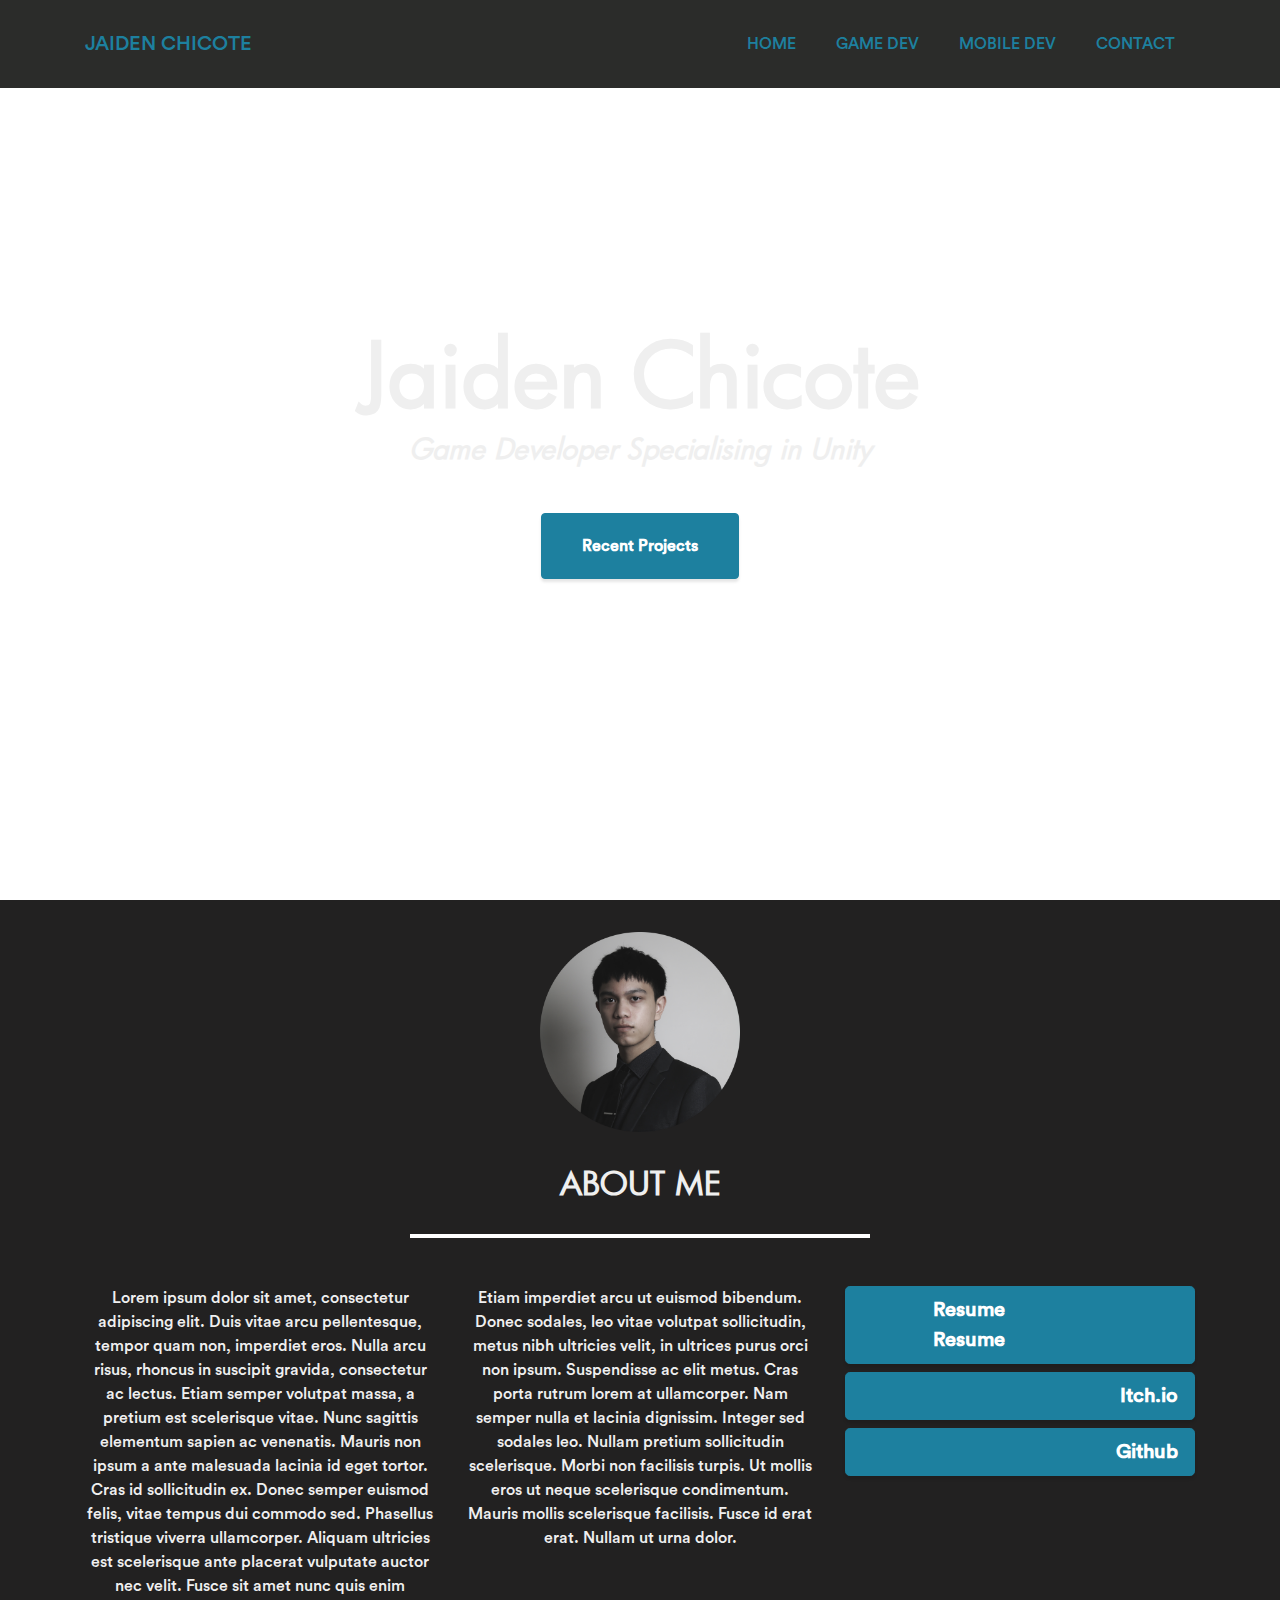
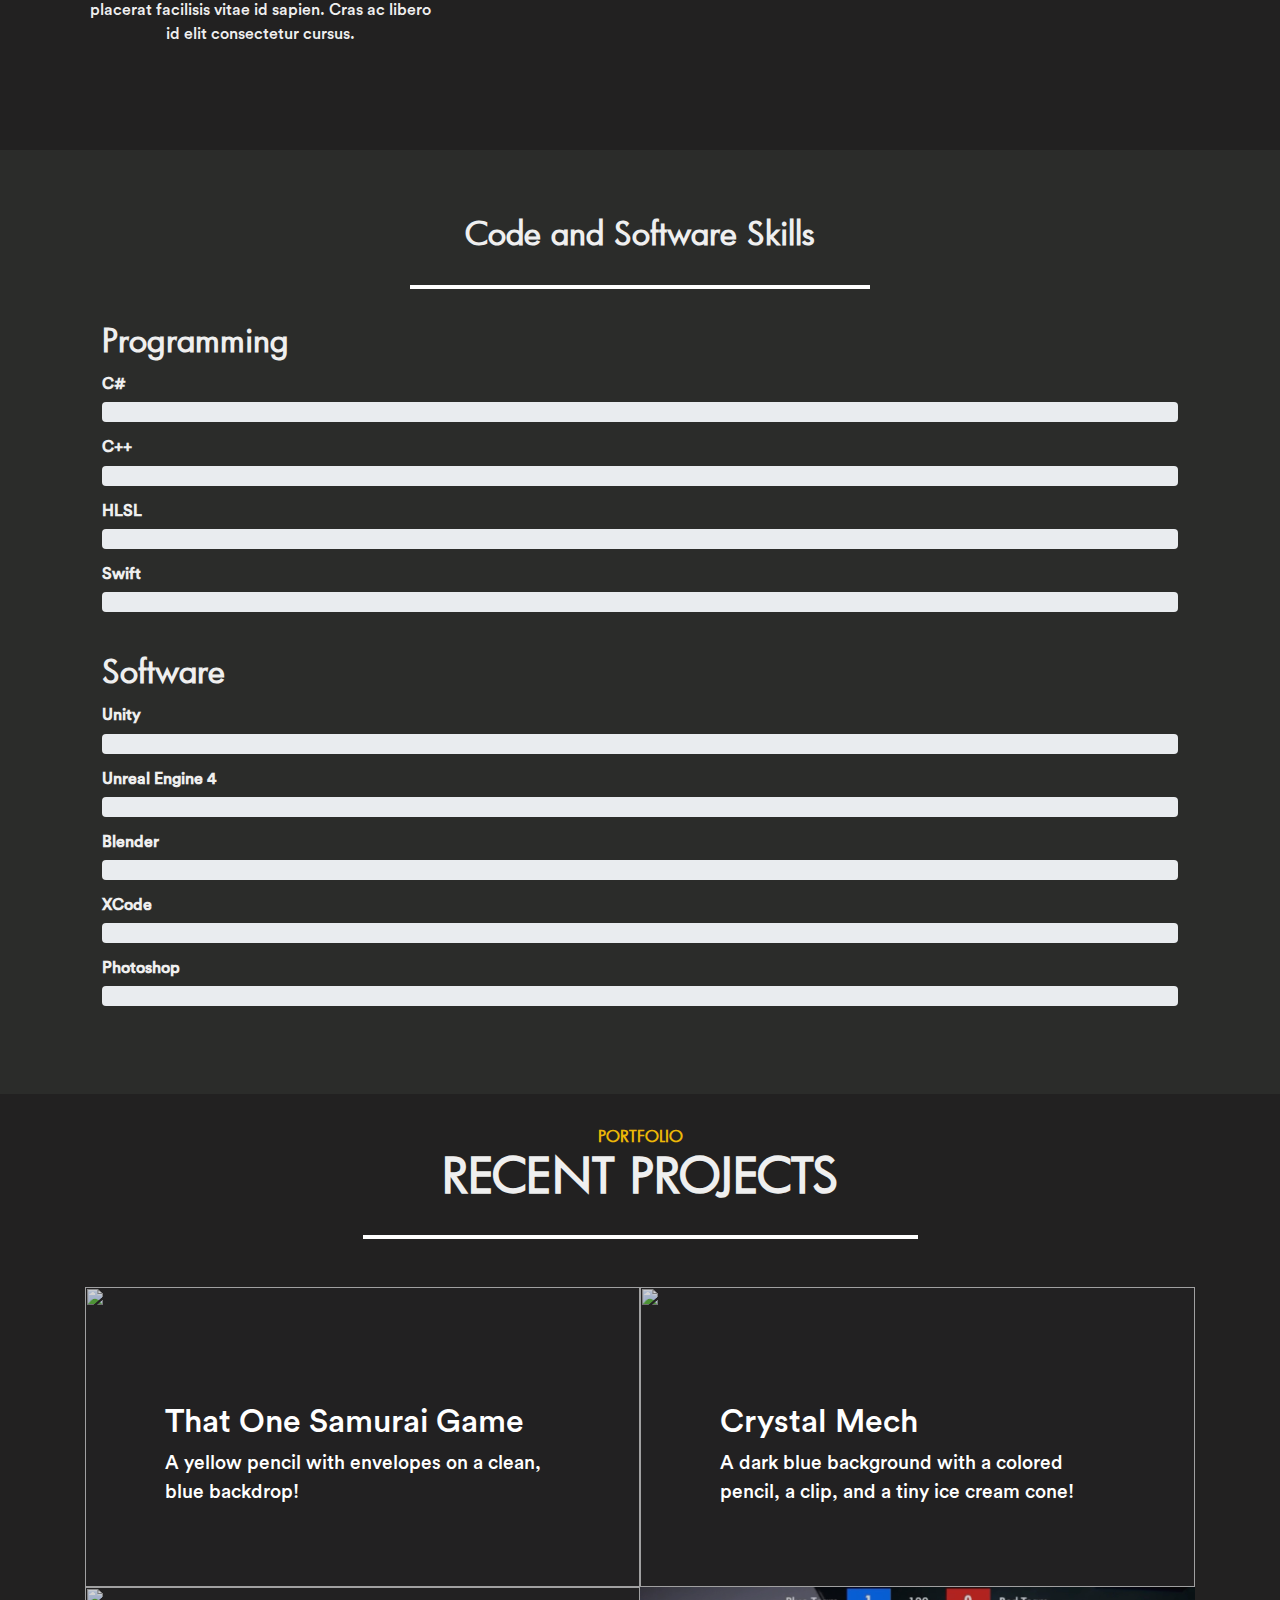
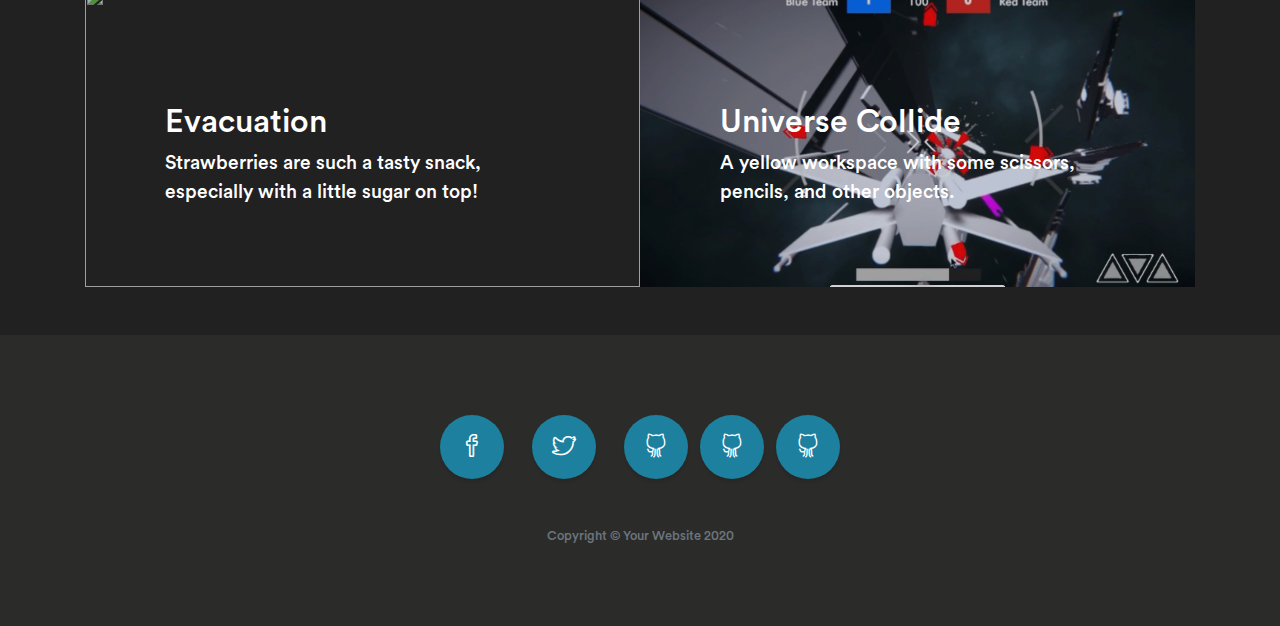
==== index.html @ e27e3b1a "Adjusted portfolio image" ====
<!DOCTYPE html>
<html lang="en">

<head>

  <meta charset="utf-8">
  <meta name="viewport" content="width=device-width, initial-scale=1, shrink-to-fit=no">
  <meta name="description" content="">
  <meta name="author" content="">

  <title>Jaiden Chicote</title>

  <!-- Bootstrap Core CSS -->
  <link href="vendor/bootstrap/css/bootstrap.min.css" rel="stylesheet">

  <!-- Custom Fonts -->
  <link href="vendor/fontawesome-free/css/all.min.css" rel="stylesheet" type="text/css">
  <link href="https://fonts.googleapis.com/css?family=Source+Sans+Pro:300,400,700,300italic,400italic,700italic" rel="stylesheet" type="text/css">
  <link href="vendor/simple-line-icons/css/simple-line-icons.css" rel="stylesheet">

  <!-- Stylish CSS template -->
  <link href="css/stylish-portfolio.min.css" rel="stylesheet">

  <!-- Custom CSS overrides  -->
  <link href="css/custom.css" rel="stylesheet" type="text/css">

</head>

<body id="page-top" class="body-general-text">
	<!-- Navigation-->
  <nav class="navbar navbar-expand-lg text-uppercase fixed-top navbar-padding navbar-background" id="mainNav">
      <div class="container">
          <a class="navbar-brand js-scroll-trigger" href="#page-top">Jaiden Chicote</a>
          <button class="navbar-toggler navbar-toggler-right text-uppercase font-weight-bold bg-primary text-white rounded" type="button" data-toggle="collapse" data-target="#navbarResponsive" aria-controls="navbarResponsive" aria-expanded="false" aria-label="Toggle navigation">
              Menu
              <i class="fas fa-bars"></i>
          </button>
          <div class="collapse navbar-collapse" id="navbarResponsive">
              <ul class="navbar-nav ml-auto">
									<li class="nav-item mx-0 mx-lg-1"><a class="nav-link py-3 px-0 px-lg-3 rounded js-scroll-trigger" href="#home">Home</a></li>
                  <li class="nav-item mx-0 mx-lg-1"><a class="nav-link py-3 px-0 px-lg-3 rounded js-scroll-trigger" href="#portfolio">Game Dev</a></li>
                  <li class="nav-item mx-0 mx-lg-1"><a class="nav-link py-3 px-0 px-lg-3 rounded js-scroll-trigger" href="#about">Mobile Dev</a></li>
                  <li class="nav-item mx-0 mx-lg-1"><a class="nav-link py-3 px-0 px-lg-3 rounded js-scroll-trigger" href="#contact">Contact</a></li>
              </ul>
          </div>
      </div>
  </nav>

  <!-- Header -->
  <header class="masthead d-flex header-image">
    <div class="container text-center my-auto">
      <h1 class="mb-1 heading">Jaiden Chicote</h1>
      <h3 class="mb-5 heading">
        <em>Game Developer Specialising in Unity</em>
      </h3>
      <a class="btn btn-primary btn-xl js-scroll-trigger" href="#about">Recent Projects</a>
    </div>
    <div class="overlay"></div>
  </header>

  <!-- About -->
  <section class="content-section content-background content-padding" id="about">
    <div class="container text-center">
      <div class="row">
        <img class="about-image" src="img/Portfolio_Image.png" alt="Photo of Jaiden Chicote">
      </div>
      <div class="row">
        <div class="col-lg-10 mx-auto">
          <h2 class="header line heading" style="padding-top: 0;">ABOUT ME</h2>
        </div>
        <div class="col-sm-4 about-padding">
          <p class="body-general-text">  Lorem ipsum dolor sit amet, consectetur adipiscing elit.
            Duis vitae arcu pellentesque, tempor quam non, imperdiet eros.
            Nulla arcu risus, rhoncus in suscipit gravida, consectetur ac lectus.
            Etiam semper volutpat massa, a pretium est scelerisque vitae.
            Nunc sagittis elementum sapien ac venenatis. Mauris non ipsum a ante
            malesuada lacinia id eget tortor. Cras id sollicitudin ex. Donec semper
            euismod felis, vitae tempus dui commodo sed. Phasellus tristique viverra
            ullamcorper. Aliquam ultricies est scelerisque ante placerat vulputate
            auctor nec velit. Fusce sit amet nunc quis enim placerat facilisis vitae
            id sapien. Cras ac libero id elit consectetur cursus.  </p>
        </div>
        <div class="col-sm-4 about-padding">
          <p class="body-general-text"> Etiam imperdiet arcu ut euismod bibendum.
            Donec sodales, leo vitae volutpat sollicitudin, metus nibh ultricies
            velit, in ultrices purus orci non ipsum. Suspendisse ac elit metus.
            Cras porta rutrum lorem at ullamcorper. Nam semper nulla et lacinia
            dignissim. Integer sed sodales leo. Nullam pretium sollicitudin scelerisque.
            Morbi non facilisis turpis. Ut mollis eros ut neque scelerisque condimentum.
            Mauris mollis scelerisque facilisis. Fusce id erat erat. Nullam ut urna dolor. </p>
        </div>
        <div class="col-sm-4 about-padding">
          <button type="button" class="btn btn-primary btn-lg btn-block button-align">
            <div class="col-6"> Resume </div>
            <div class="col-6"> Resume </div>
            </button>
          <button type="button" class="btn btn-primary btn-lg btn-block button-align">Itch.io</button>
          <button type="button" class="btn btn-primary btn-lg btn-block button-align">Github</button>
        </div>
      </div>

  </section>


  <section class="content-section content-background content-padding skill-background" id="about">
    <div class="container text-center">
      <div class="row">
        <div class="col-lg-10 mx-auto">
          <h2 class="header line heading" style="padding-top: 0; padding-bottom: 0;">Code and Software Skills</h2>
        </div>
      </div>
      <div class="row">
        <div class="col progress-padding" data-animation="slide-in-right">
          <h2 class="heading" style="text-align: left;"> Programming </h2>
          <div class="skill-bar">
            <h6 style="text-align: left;"> C# </h6>
            <div class="progress" style="height: 20px;">
              <div class="progress-bar skill-bar-progress" role="progressbar" style="max-width: 95%;" aria-valuenow="25" aria-valuemin="0" aria-valuemax="100">95%</div>
            </div>
          </div>
          <div class="skill-bar">
            <h6 style="text-align: left;"> C++ </h6>
            <div class="progress" style="height: 20px;">
              <div class="progress-bar skill-bar-progress" role="progressbar" style="max-width: 65%;" aria-valuenow="25" aria-valuemin="0" aria-valuemax="100">65%</div>
            </div>
          </div>
          <div class="skill-bar">
            <h6 style="text-align: left;"> HLSL </h6>
            <div class="progress" style="height: 20px;">
              <div class="progress-bar skill-bar-progress" role="progressbar" style="max-width: 70%;" aria-valuenow="25" aria-valuemin="0" aria-valuemax="100">70%</div>
            </div>
          </div>
          <div class="skill-bar">
            <h6 style="text-align: left;"> Swift </h6>
            <div class="progress" style="height: 20px;">
              <div class="progress-bar skill-bar-progress" role="progressbar" style="max-width: 80%;" aria-valuenow="25" aria-valuemin="0" aria-valuemax="100">80%</div>
            </div>
          </div>
          <h2 class="heading" style="text-align: left; padding-top: 2rem;"> Software </h2>
          <div class="skill-bar">
            <h6 style="text-align: left;"> Unity </h6>
            <div class="progress" style="height: 20px;">
              <div class="progress-bar skill-bar-progress" role="progressbar" style="max-width: 99%;" aria-valuenow="25" aria-valuemin="0" aria-valuemax="100">99%</div>
            </div>
          </div>
          <div class="skill-bar">
            <h6 style="text-align: left;"> Unreal Engine 4 </h6>
            <div class="progress" style="height: 20px;">
              <div class="progress-bar skill-bar-progress" role="progressbar" style="max-width: 80%;" aria-valuenow="25" aria-valuemin="0" aria-valuemax="100">80%</div>
            </div>
          </div>
          <div class="skill-bar">
            <h6 style="text-align: left;"> Blender </h6>
            <div class="progress" style="height: 20px;">
              <div class="progress-bar skill-bar-progress" role="progressbar" style="max-width: 90%;" aria-valuenow="25" aria-valuemin="0" aria-valuemax="100">90%</div>
            </div>
          </div>
          <div class="skill-bar">
            <h6 style="text-align: left;"> XCode </h6>
            <div class="progress" style="height: 20px;">
              <div class="progress-bar skill-bar-progress" role="progressbar" style="max-width: 90%;" aria-valuenow="25" aria-valuemin="0" aria-valuemax="100">90%</div>
            </div>
          </div>
          <div class="skill-bar">
            <h6 style="text-align: left;"> Photoshop </h6>
            <div class="progress" style="height: 20px;">
              <div class="progress-bar skill-bar-progress" role="progressbar" style="max-width: 99%;" aria-valuenow="25" aria-valuemin="0" aria-valuemax="100">99%</div>
            </div>
          </div>
        </div>
      </div>
    </div>
  </section>


  <!-- Portfolio -->
  <section class="content-section content-background content-padding" id="portfolio">
    <div class="container">
      <div class="content-section-heading text-center portfolio-padding">
        <h3 class="text-secondary mb-0 heading">Portfolio</h3>
        <h2 class="mb-5 line heading">RECENT PROJECTS</h2>
      </div>
      <div class="row no-gutters">
        <div class="col-lg-6">
          <a class="portfolio-item portfolio-block" href="#!">
            <div class="caption">
              <div class="caption-content">
                <div class="h2">That One Samurai Game</div>
                <p class="mb-0">A yellow pencil with envelopes on a clean, blue backdrop!</p>
              </div>
            </div>
            <img class="recent_img portfolio-image" src="img/tosg-cover.jpg" alt="">
          </a>
        </div>
        <div class="col-lg-6">
          <a class="portfolio-item portfolio-block" href="#!">
            <div class="caption">
              <div class="caption-content">
                <div class="h2">Crystal Mech</div>
                <p class="mb-0">A dark blue background with a colored pencil, a clip, and a tiny ice cream cone!</p>
              </div>
            </div>
            <img class="recent_img portfolio-image" src="img/crystal-mech-cover.jpg" alt="">
          </a>
        </div>
        <div class="col-lg-6">
          <a class="portfolio-item portfolio-block" href="#!">
            <div class="caption">
              <div class="caption-content">
                <div class="h2">Evacuation</div>
                <p class="mb-0">Strawberries are such a tasty snack, especially with a little sugar on top!</p>
              </div>
            </div>
            <img class="recent_img portfolio-image" src="img/evacuation-gameplay.png" alt="">
          </a>
        </div>
        <div class="col-lg-6">
          <a class="portfolio-item portfolio-block" href="#!">
            <div class="caption">
              <div class="caption-content">
                <div class="h2">Universe Collide</div>
                <p class="mb-0">A yellow workspace with some scissors, pencils, and other objects.</p>
              </div>
            </div>
            <img class="recent_img portfolio-image" src="img/universal-collide.jpg" alt="">
          </a>
        </div>
      </div>
    </div>
  </section>

  <!-- Call to Action -->
	<!--
  <section class="content-section bg-primary text-white">
    <div class="container text-center">
      <h2 class="mb-4">The buttons below are impossible to resist...</h2>
      <a href="#!" class="btn btn-xl btn-light mr-4">Click Me!</a>
      <a href="#!" class="btn btn-xl btn-dark">Look at Me!</a>
    </div>
  </section>
-->

  <!-- Map -->
	  <!--
  <div id="contact" class="map">
    <iframe src="https://maps.google.com/maps?f=q&amp;source=s_q&amp;hl=en&amp;geocode=&amp;q=Twitter,+Inc.,+Market+Street,+San+Francisco,+CA&amp;aq=0&amp;oq=twitter&amp;sll=28.659344,-81.187888&amp;sspn=0.128789,0.264187&amp;ie=UTF8&amp;hq=Twitter,+Inc.,+Market+Street,+San+Francisco,+CA&amp;t=m&amp;z=15&amp;iwloc=A&amp;output=embed"></iframe>
    <br />
    <small>
      <a href="https://maps.google.com/maps?f=q&amp;source=embed&amp;hl=en&amp;geocode=&amp;q=Twitter,+Inc.,+Market+Street,+San+Francisco,+CA&amp;aq=0&amp;oq=twitter&amp;sll=28.659344,-81.187888&amp;sspn=0.128789,0.264187&amp;ie=UTF8&amp;hq=Twitter,+Inc.,+Market+Street,+San+Francisco,+CA&amp;t=m&amp;z=15&amp;iwloc=A"></a>
    </small>
  </div>
-->

  <!-- Footer -->
  <footer class="footer text-center footer-background">
    <div class="container">
      <ul class="list-inline mb-5">
        <li class="list-inline-item">
          <a class="social-link rounded-circle text-white mr-3" href="#!">
            <i class="icon-social-facebook"></i>
          </a>
        </li>
        <li class="list-inline-item">
          <a class="social-link rounded-circle text-white mr-3" href="#!">
            <i class="icon-social-twitter"></i>
          </a>
        </li>
        <li class="list-inline-item">
          <a class="social-link rounded-circle text-white" href="#!">
            <i class="icon-social-github"></i>
          </a>
        </li>
        <li class="list-inline-item">
          <a class="social-link rounded-circle text-white" href="#!">
            <i class="icon-social-github"></i>
          </a>
        </li>
        <li class="list-inline-item">
          <a class="social-link rounded-circle text-white" href="#!">
            <i class="icon-social-github"></i>
          </a>
        </li>
      </ul>
      <p class="text-muted small mb-0">Copyright &copy; Your Website 2020</p>
    </div>
  </footer>

  <!-- Scroll to Top Button-->
  <a class="scroll-to-top rounded js-scroll-trigger" href="#page-top">
    <i class="fas fa-angle-up"></i>
  </a>

  <!-- Bootstrap core JavaScript -->
  <script src="vendor/jquery/jquery.min.js"></script>
  <script src="vendor/bootstrap/js/bootstrap.bundle.min.js"></script>

  <!-- Plugin JavaScript -->
  <script src="vendor/jquery-easing/jquery.easing.min.js"></script>

  <!-- Custom scripts for this template -->
  <script src="js/stylish-portfolio.min.js"></script>

</body>

</html>
---- vendor/simple-line-icons/css/simple-line-icons.css ----
@font-face {
  font-family: 'simple-line-icons';
  src: url('../fonts/Simple-Line-Icons.eot?v=2.4.0');
  src: url('../fonts/Simple-Line-Icons.eot?v=2.4.0#iefix') format('embedded-opentype'), url('../fonts/Simple-Line-Icons.woff2?v=2.4.0') format('woff2'), url('../fonts/Simple-Line-Icons.ttf?v=2.4.0') format('truetype'), url('../fonts/Simple-Line-Icons.woff?v=2.4.0') format('woff'), url('../fonts/Simple-Line-Icons.svg?v=2.4.0#simple-line-icons') format('svg');
  font-weight: normal;
  font-style: normal;
}
/*
 Use the following CSS code if you want to have a class per icon.
 Instead of a list of all class selectors, you can use the generic [class*="icon-"] selector, but it's slower:
*/
.icon-user,
.icon-people,
.icon-user-female,
.icon-user-follow,
.icon-user-following,
.icon-user-unfollow,
.icon-login,
.icon-logout,
.icon-emotsmile,
.icon-phone,
.icon-call-end,
.icon-call-in,
.icon-call-out,
.icon-map,
.icon-location-pin,
.icon-direction,
.icon-directions,
.icon-compass,
.icon-layers,
.icon-menu,
.icon-list,
.icon-options-vertical,
.icon-options,
.icon-arrow-down,
.icon-arrow-left,
.icon-arrow-right,
.icon-arrow-up,
.icon-arrow-up-circle,
.icon-arrow-left-circle,
.icon-arrow-right-circle,
.icon-arrow-down-circle,
.icon-check,
.icon-clock,
.icon-plus,
.icon-minus,
.icon-close,
.icon-event,
.icon-exclamation,
.icon-organization,
.icon-trophy,
.icon-screen-smartphone,
.icon-screen-desktop,
.icon-plane,
.icon-notebook,
.icon-mustache,
.icon-mouse,
.icon-magnet,
.icon-energy,
.icon-disc,
.icon-cursor,
.icon-cursor-move,
.icon-crop,
.icon-chemistry,
.icon-speedometer,
.icon-shield,
.icon-screen-tablet,
.icon-magic-wand,
.icon-hourglass,
.icon-graduation,
.icon-ghost,
.icon-game-controller,
.icon-fire,
.icon-eyeglass,
.icon-envelope-open,
.icon-envelope-letter,
.icon-bell,
.icon-badge,
.icon-anchor,
.icon-wallet,
.icon-vector,
.icon-speech,
.icon-puzzle,
.icon-printer,
.icon-present,
.icon-playlist,
.icon-pin,
.icon-picture,
.icon-handbag,
.icon-globe-alt,
.icon-globe,
.icon-folder-alt,
.icon-folder,
.icon-film,
.icon-feed,
.icon-drop,
.icon-drawer,
.icon-docs,
.icon-doc,
.icon-diamond,
.icon-cup,
.icon-calculator,
.icon-bubbles,
.icon-briefcase,
.icon-book-open,
.icon-basket-loaded,
.icon-basket,
.icon-bag,
.icon-action-undo,
.icon-action-redo,
.icon-wrench,
.icon-umbrella,
.icon-trash,
.icon-tag,
.icon-support,
.icon-frame,
.icon-size-fullscreen,
.icon-size-actual,
.icon-shuffle,
.icon-share-alt,
.icon-share,
.icon-rocket,
.icon-question,
.icon-pie-chart,
.icon-pencil,
.icon-note,
.icon-loop,
.icon-home,
.icon-grid,
.icon-graph,
.icon-microphone,
.icon-music-tone-alt,
.icon-music-tone,
.icon-earphones-alt,
.icon-earphones,
.icon-equalizer,
.icon-like,
.icon-dislike,
.icon-control-start,
.icon-control-rewind,
.icon-control-play,
.icon-control-pause,
.icon-control-forward,
.icon-control-end,
.icon-volume-1,
.icon-volume-2,
.icon-volume-off,
.icon-calendar,
.icon-bulb,
.icon-chart,
.icon-ban,
.icon-bubble,
.icon-camrecorder,
.icon-camera,
.icon-cloud-download,
.icon-cloud-upload,
.icon-envelope,
.icon-eye,
.icon-flag,
.icon-heart,
.icon-info,
.icon-key,
.icon-link,
.icon-lock,
.icon-lock-open,
.icon-magnifier,
.icon-magnifier-add,
.icon-magnifier-remove,
.icon-paper-clip,
.icon-paper-plane,
.icon-power,
.icon-refresh,
.icon-reload,
.icon-settings,
.icon-star,
.icon-symbol-female,
.icon-symbol-male,
.icon-target,
.icon-credit-card,
.icon-paypal,
.icon-social-tumblr,
.icon-social-twitter,
.icon-social-facebook,
.icon-social-instagram,
.icon-social-linkedin,
.icon-social-pinterest,
.icon-social-github,
.icon-social-google,
.icon-social-reddit,
.icon-social-skype,
.icon-social-dribbble,
.icon-social-behance,
.icon-social-foursqare,
.icon-social-soundcloud,
.icon-social-spotify,
.icon-social-stumbleupon,
.icon-social-youtube,
.icon-social-dropbox,
.icon-social-vkontakte,
.icon-social-steam {
  font-family: 'simple-line-icons';
  speak: none;
  font-style: normal;
  font-weight: normal;
  font-variant: normal;
  text-transform: none;
  line-height: 1;
  /* Better Font Rendering =========== */
  -webkit-font-smoothing: antialiased;
  -moz-osx-font-smoothing: grayscale;
}
.icon-user:before {
  content: "\e005";
}
.icon-people:before {
  content: "\e001";
}
.icon-user-female:before {
  content: "\e000";
}
.icon-user-follow:before {
  content: "\e002";
}
.icon-user-following:before {
  content: "\e003";
}
.icon-user-unfollow:before {
  content: "\e004";
}
.icon-login:before {
  content: "\e066";
}
.icon-logout:before {
  content: "\e065";
}
.icon-emotsmile:before {
  content: "\e021";
}
.icon-phone:before {
  content: "\e600";
}
.icon-call-end:before {
  content: "\e048";
}
.icon-call-in:before {
  content: "\e047";
}
.icon-call-out:before {
  content: "\e046";
}
.icon-map:before {
  content: "\e033";
}
.icon-location-pin:before {
  content: "\e096";
}
.icon-direction:before {
  content: "\e042";
}
.icon-directions:before {
  content: "\e041";
}
.icon-compass:before {
  content: "\e045";
}
.icon-layers:before {
  content: "\e034";
}
.icon-menu:before {
  content: "\e601";
}
.icon-list:before {
  content: "\e067";
}
.icon-options-vertical:before {
  content: "\e602";
}
.icon-options:before {
  content: "\e603";
}
.icon-arrow-down:before {
  content: "\e604";
}
.icon-arrow-left:before {
  content: "\e605";
}
.icon-arrow-right:before {
  content: "\e606";
}
.icon-arrow-up:before {
  content: "\e607";
}
.icon-arrow-up-circle:before {
  content: "\e078";
}
.icon-arrow-left-circle:before {
  content: "\e07a";
}
.icon-arrow-right-circle:before {
  content: "\e079";
}
.icon-arrow-down-circle:before {
  content: "\e07b";
}
.icon-check:before {
  content: "\e080";
}
.icon-clock:before {
  content: "\e081";
}
.icon-plus:before {
  content: "\e095";
}
.icon-minus:before {
  content: "\e615";
}
.icon-close:before {
  content: "\e082";
}
.icon-event:before {
  content: "\e619";
}
.icon-exclamation:before {
  content: "\e617";
}
.icon-organization:before {
  content: "\e616";
}
.icon-trophy:before {
  content: "\e006";
}
.icon-screen-smartphone:before {
  content: "\e010";
}
.icon-screen-desktop:before {
  content: "\e011";
}
.icon-plane:before {
  content: "\e012";
}
.icon-notebook:before {
  content: "\e013";
}
.icon-mustache:before {
  content: "\e014";
}
.icon-mouse:before {
  content: "\e015";
}
.icon-magnet:before {
  content: "\e016";
}
.icon-energy:before {
  content: "\e020";
}
.icon-disc:before {
  content: "\e022";
}
.icon-cursor:before {
  content: "\e06e";
}
.icon-cursor-move:before {
  content: "\e023";
}
.icon-crop:before {
  content: "\e024";
}
.icon-chemistry:before {
  content: "\e026";
}
.icon-speedometer:before {
  content: "\e007";
}
.icon-shield:before {
  content: "\e00e";
}
.icon-screen-tablet:before {
  content: "\e00f";
}
.icon-magic-wand:before {
  content: "\e017";
}
.icon-hourglass:before {
  content: "\e018";
}
.icon-graduation:before {
  content: "\e019";
}
.icon-ghost:before {
  content: "\e01a";
}
.icon-game-controller:before {
  content: "\e01b";
}
.icon-fire:before {
  content: "\e01c";
}
.icon-eyeglass:before {
  content: "\e01d";
}
.icon-envelope-open:before {
  content: "\e01e";
}
.icon-envelope-letter:before {
  content: "\e01f";
}
.icon-bell:before {
  content: "\e027";
}
.icon-badge:before {
  content: "\e028";
}
.icon-anchor:before {
  content: "\e029";
}
.icon-wallet:before {
  content: "\e02a";
}
.icon-vector:before {
  content: "\e02b";
}
.icon-speech:before {
  content: "\e02c";
}
.icon-puzzle:before {
  content: "\e02d";
}
.icon-printer:before {
  content: "\e02e";
}
.icon-present:before {
  content: "\e02f";
}
.icon-playlist:before {
  content: "\e030";
}
.icon-pin:before {
  content: "\e031";
}
.icon-picture:before {
  content: "\e032";
}
.icon-handbag:before {
  content: "\e035";
}
.icon-globe-alt:before {
  content: "\e036";
}
.icon-globe:before {
  content: "\e037";
}
.icon-folder-alt:before {
  content: "\e039";
}
.icon-folder:before {
  content: "\e089";
}
.icon-film:before {
  content: "\e03a";
}
.icon-feed:before {
  content: "\e03b";
}
.icon-drop:before {
  content: "\e03e";
}
.icon-drawer:before {
  content: "\e03f";
}
.icon-docs:before {
  content: "\e040";
}
.icon-doc:before {
  content: "\e085";
}
.icon-diamond:before {
  content: "\e043";
}
.icon-cup:before {
  content: "\e044";
}
.icon-calculator:before {
  content: "\e049";
}
.icon-bubbles:before {
  content: "\e04a";
}
.icon-briefcase:before {
  content: "\e04b";
}
.icon-book-open:before {
  content: "\e04c";
}
.icon-basket-loaded:before {
  content: "\e04d";
}
.icon-basket:before {
  content: "\e04e";
}
.icon-bag:before {
  content: "\e04f";
}
.icon-action-undo:before {
  content: "\e050";
}
.icon-action-redo:before {
  content: "\e051";
}
.icon-wrench:before {
  content: "\e052";
}
.icon-umbrella:before {
  content: "\e053";
}
.icon-trash:before {
  content: "\e054";
}
.icon-tag:before {
  content: "\e055";
}
.icon-support:before {
  content: "\e056";
}
.icon-frame:before {
  content: "\e038";
}
.icon-size-fullscreen:before {
  content: "\e057";
}
.icon-size-actual:before {
  content: "\e058";
}
.icon-shuffle:before {
  content: "\e059";
}
.icon-share-alt:before {
  content: "\e05a";
}
.icon-share:before {
  content: "\e05b";
}
.icon-rocket:before {
  content: "\e05c";
}
.icon-question:before {
  content: "\e05d";
}
.icon-pie-chart:before {
  content: "\e05e";
}
.icon-pencil:before {
  content: "\e05f";
}
.icon-note:before {
  content: "\e060";
}
.icon-loop:before {
  content: "\e064";
}
.icon-home:before {
  content: "\e069";
}
.icon-grid:before {
  content: "\e06a";
}
.icon-graph:before {
  content: "\e06b";
}
.icon-microphone:before {
  content: "\e063";
}
.icon-music-tone-alt:before {
  content: "\e061";
}
.icon-music-tone:before {
  content: "\e062";
}
.icon-earphones-alt:before {
  content: "\e03c";
}
.icon-earphones:before {
  content: "\e03d";
}
.icon-equalizer:before {
  content: "\e06c";
}
.icon-like:before {
  content: "\e068";
}
.icon-dislike:before {
  content: "\e06d";
}
.icon-control-start:before {
  content: "\e06f";
}
.icon-control-rewind:before {
  content: "\e070";
}
.icon-control-play:before {
  content: "\e071";
}
.icon-control-pause:before {
  content: "\e072";
}
.icon-control-forward:before {
  content: "\e073";
}
.icon-control-end:before {
  content: "\e074";
}
.icon-volume-1:before {
  content: "\e09f";
}
.icon-volume-2:before {
  content: "\e0a0";
}
.icon-volume-off:before {
  content: "\e0a1";
}
.icon-calendar:before {
  content: "\e075";
}
.icon-bulb:before {
  content: "\e076";
}
.icon-chart:before {
  content: "\e077";
}
.icon-ban:before {
  content: "\e07c";
}
.icon-bubble:before {
  content: "\e07d";
}
.icon-camrecorder:before {
  content: "\e07e";
}
.icon-camera:before {
  content: "\e07f";
}
.icon-cloud-download:before {
  content: "\e083";
}
.icon-cloud-upload:before {
  content: "\e084";
}
.icon-envelope:before {
  content: "\e086";
}
.icon-eye:before {
  content: "\e087";
}
.icon-flag:before {
  content: "\e088";
}
.icon-heart:before {
  content: "\e08a";
}
.icon-info:before {
  content: "\e08b";
}
.icon-key:before {
  content: "\e08c";
}
.icon-link:before {
  content: "\e08d";
}
.icon-lock:before {
  content: "\e08e";
}
.icon-lock-open:before {
  content: "\e08f";
}
.icon-magnifier:before {
  content: "\e090";
}
.icon-magnifier-add:before {
  content: "\e091";
}
.icon-magnifier-remove:before {
  content: "\e092";
}
.icon-paper-clip:before {
  content: "\e093";
}
.icon-paper-plane:before {
  content: "\e094";
}
.icon-power:before {
  content: "\e097";
}
.icon-refresh:before {
  content: "\e098";
}
.icon-reload:before {
  content: "\e099";
}
.icon-settings:before {
  content: "\e09a";
}
.icon-star:before {
  content: "\e09b";
}
.icon-symbol-female:before {
  content: "\e09c";
}
.icon-symbol-male:before {
  content: "\e09d";
}
.icon-target:before {
  content: "\e09e";
}
.icon-credit-card:before {
  content: "\e025";
}
.icon-paypal:before {
  content: "\e608";
}
.icon-social-tumblr:before {
  content: "\e00a";
}
.icon-social-twitter:before {
  content: "\e009";
}
.icon-social-facebook:before {
  content: "\e00b";
}
.icon-social-instagram:before {
  content: "\e609";
}
.icon-social-linkedin:before {
  content: "\e60a";
}
.icon-social-pinterest:before {
  content: "\e60b";
}
.icon-social-github:before {
  content: "\e60c";
}
.icon-social-google:before {
  content: "\e60d";
}
.icon-social-reddit:before {
  content: "\e60e";
}
.icon-social-skype:before {
  content: "\e60f";
}
.icon-social-dribbble:before {
  content: "\e00d";
}
.icon-social-behance:before {
  content: "\e610";
}
.icon-social-foursqare:before {
  content: "\e611";
}
.icon-social-soundcloud:before {
  content: "\e612";
}
.icon-social-spotify:before {
  content: "\e613";
}
.icon-social-stumbleupon:before {
  content: "\e614";
}
.icon-social-youtube:before {
  content: "\e008";
}
.icon-social-dropbox:before {
  content: "\e00c";
}
.icon-social-vkontakte:before {
  content: "\e618";
}
.icon-social-steam:before {
  content: "\e620";
}
---- css/stylish-portfolio.min.css ----
/*!
 * Start Bootstrap - Stylish Portfolio v5.0.8 (https://startbootstrap.com/themes/stylish-portfolio)
 * Copyright 2013-2020 Start Bootstrap
 * Licensed under MIT (https://github.com/StartBootstrap/startbootstrap-stylish-portfolio/blob/master/LICENSE)
 */body,html{width:100%;height:100%}body{font-family:'Source Sans Pro'}.btn-xl{padding:1.25rem 2.5rem}.content-section{padding-top:7.5rem;padding-bottom:7.5rem}.content-section-heading h2{font-size:3rem}.content-section-heading h3{font-size:1rem;text-transform:uppercase}h1,h2,h3,h4,h5,h6{font-weight:700}.text-faded{color:rgba(255,255,255,.7)}.map{height:30rem}@media (max-width:992px){.map{height:75%}}.map iframe{pointer-events:none}.scroll-to-top{position:fixed;right:15px;bottom:15px;display:none;width:50px;height:50px;text-align:center;color:#fff;background:rgba(52,58,64,.5);line-height:45px}.scroll-to-top:focus,.scroll-to-top:hover{color:#fff}.scroll-to-top:hover{background:#343a40}.scroll-to-top i{font-weight:800}.masthead{min-height:30rem;position:relative;display:table;width:100%;height:auto;padding-top:8rem;padding-bottom:8rem;background:linear-gradient(90deg,rgba(255,255,255,.1) 0,rgba(255,255,255,.1) 100%),url(../img/bg-masthead.jpg);background-position:center center;background-repeat:no-repeat;background-size:cover}.masthead h1{font-size:4rem;margin:0;padding:0}@media (min-width:992px){.masthead{height:100vh}.masthead h1{font-size:5.5rem}}#sidebar-wrapper{position:fixed;z-index:2;right:0;width:250px;height:100%;transition:all .4s ease 0s;transform:translateX(250px);background:#1d809f;border-left:1px solid rgba(255,255,255,.1)}.sidebar-nav{position:absolute;top:0;width:250px;margin:0;padding:0;list-style:none}.sidebar-nav li.sidebar-nav-item a{display:block;text-decoration:none;color:#fff;padding:15px}.sidebar-nav li a:hover{text-decoration:none;color:#fff;background:rgba(255,255,255,.2)}.sidebar-nav li a:active,.sidebar-nav li a:focus{text-decoration:none}.sidebar-nav>.sidebar-brand{font-size:1.2rem;background:rgba(52,58,64,.1);height:80px;line-height:50px;padding-top:15px;padding-bottom:15px;padding-left:15px}.sidebar-nav>.sidebar-brand a{color:#fff}.sidebar-nav>.sidebar-brand a:hover{color:#fff;background:0 0}#sidebar-wrapper.active{right:250px;width:250px;transition:all .4s ease 0s}.menu-toggle{position:fixed;right:15px;top:15px;width:50px;height:50px;text-align:center;color:#fff;background:rgba(52,58,64,.5);line-height:50px;z-index:999}.menu-toggle:focus,.menu-toggle:hover{color:#fff}.menu-toggle:hover{background:#343a40}.service-icon{background-color:#fff;color:#1d809f;height:7rem;width:7rem;display:block;line-height:7.5rem;font-size:2.25rem;box-shadow:0 3px 3px 0 rgba(0,0,0,.1)}.callout{padding:15rem 0;background:linear-gradient(90deg,rgba(255,255,255,.1) 0,rgba(255,255,255,.1) 100%),url(../img/bg-callout.jpg);background-position:center center;background-repeat:no-repeat;background-size:cover}.callout h2{font-size:3.5rem;font-weight:700;display:block;max-width:30rem}.portfolio-item{display:block;position:relative;overflow:hidden;max-width:530px;margin:auto auto 1rem}.portfolio-item .caption{display:flex;height:100%;width:100%;background-color:rgba(33,37,41,.2);position:absolute;top:0;bottom:0;z-index:1}.portfolio-item .caption .caption-content{color:#fff;margin:auto 2rem 2rem}.portfolio-item .caption .caption-content h2{font-size:.8rem;text-transform:uppercase}.portfolio-item .caption .caption-content p{font-weight:300;font-size:1.2rem}@media (min-width:992px){.portfolio-item{max-width:none;margin:0}.portfolio-item .caption{transition:background-color .7s,-webkit-clip-path .25s ease-out;transition:clip-path .25s ease-out,background-color .7s;transition:clip-path .25s ease-out,background-color .7s,-webkit-clip-path .25s ease-out;-webkit-clip-path:inset(0);clip-path:inset(0)}.portfolio-item .caption .caption-content{transition:opacity .25s;margin-left:5rem;margin-right:5rem;margin-bottom:5rem}.portfolio-item img{transition:-webkit-clip-path .25s ease-out;transition:clip-path .25s ease-out;transition:clip-path .25s ease-out,-webkit-clip-path .25s ease-out;-webkit-clip-path:inset(-1px);clip-path:inset(-1px)}.portfolio-item:hover img{-webkit-clip-path:inset(2rem);clip-path:inset(2rem)}.portfolio-item:hover .caption{background-color:rgba(29,128,159,.9);-webkit-clip-path:inset(2rem);clip-path:inset(2rem)}}.map iframe{height:100%;width:100%;border:0}footer.footer{padding-top:5rem;padding-bottom:5rem}footer.footer .social-link{display:block;height:4rem;width:4rem;line-height:4.3rem;font-size:1.5rem;background-color:#1d809f;transition:background-color .15s ease-in-out;box-shadow:0 3px 3px 0 rgba(0,0,0,.1)}footer.footer .social-link:hover{background-color:#155d74;text-decoration:none}a{color:#1d809f}a:active,a:focus,a:hover{color:#155d74}.btn-primary{background-color:#1d809f!important;border-color:#1d809f!important;color:#fff!important}.btn-primary:active,.btn-primary:focus,.btn-primary:hover{background-color:#155d74!important;border-color:#155d74!important}.btn-secondary{background-color:#ecb807!important;border-color:#ecb807!important;color:#fff!important}.btn-secondary:active,.btn-secondary:focus,.btn-secondary:hover{background-color:#ba9106!important;border-color:#ba9106!important}.btn-dark{color:#fff!important}.btn{box-shadow:0 3px 3px 0 rgba(0,0,0,.1);font-weight:700}.bg-primary{background-color:#1d809f!important}.text-primary{color:#1d809f!important}.text-secondary{color:#ecb807!important}
---- css/custom.css ----
.navbar-padding {
  padding: 1rem 1rem;
}

.navbar-background {
  background-color: #2B2C2A;
}

.content-background {
  background-color: #222121;
}

.footer-background {
  background-color: #2B2C2A;
}


/* Header Overrides*/
.header-image {
  padding-top: 3rem;
  padding-bottom: 3rem;
  background: linear-gradient(90deg,rgba(255,255,255,.1) 0,rgba(255,255,255,.1) 100%),url(../img/evacuation-gameplay.png);
}

/* Body Style */
@font-face {
  font-family: JosefinSans;
  src: url(../fonts/josefin-sans-bold.ttf);
}

@font-face {
  font-family: FuturaBook;
  src: url(../fonts/Futura-Book.ttf);
}

@font-face {
  font-family: CircularStd;
  src: url(../fonts/CircularStd-Medium.otf);
}

.body-general-text {
  color: #EFEFEF;
  font-family: CircularStd;
}

.body-text {
  font-family: FuturaBook;
  font-size: 1rem;
}

.heading {
  font-family: FuturaBook;
}

.header-block {

}

.header {
  padding-top: 2rem;
  padding-bottom:  2rem;
  margin-top: 2rem;
  margin-bottom: 2rem;
}

.line::after {
  content: "";
  display: block;
  position: relative;
  width: 50%;
  height: 4px;
  bottom: -2rem; /*positions relative to the bottom*/
  left: 25%;
  background-color: white;
  z-index: 999;
}

.content-padding {
  padding-top: 2rem;
  padding-bottom: 3rem;
}

.paragraph-padding {
  padding-top: 1rem;
  padding-bottom: 1rem;
}

/*About section*/
.about-padding {
  padding-top: 1rem;
  padding-bottom: 2.5rem;
}

.about-image {
  object-fit: cover;
  display: block;
  text-align: center !important;
  margin: auto;
  width:200px;
  height: 200px;
}

.about-image-background {
  background-color: #5E9CDF;

}

.skill-background {
  background-color: #2B2C2A;
}

.skill-bar {
  padding-top: .5rem;
  padding-bottom: .5rem;
}

.skill-bar-progress {
  width: 0;
  animation: skill-animate 3s ease-in-out forwards;
}

.progress-padding {
  padding-left: 2rem;
  padding-right: 2rem;
  padding-top: 2rem;
  padding-bottom: 2rem;
}

.button-align {
  text-align: right;
}

.polygon-animate {
  clip-path: polygon(20% 10%, 80% 10%, 100% 60%, 10% 80%);
  animation: polygons 6s alternate infinite;
}

@keyframes skill-animate {
  from {
    width: 0;
  }
  to {
    width: 100%;
  }
}

@keyframes polygons {
  30% {
    clip-path: polygon(20% 15%, 100% 38%, 70% 60%. 30% 80%);
  }
  55% {
    clip-path: polygon(10% 46%, 60% 5%, 90% 64%, 40% 80%);
  }
  80% {
    clip-path: polygon(50% 10%, 90% 30%, 55% 75%, 10% 40%);
  }
}

/*Portfolio block*/
.portfolio-block {
  height: 300px;
}

.portfolio-image {
  object-fit: cover;
  height: inherit;
  width: 100%;
}

.portfolio-padding {
  padding-bottom: 2rem;
}
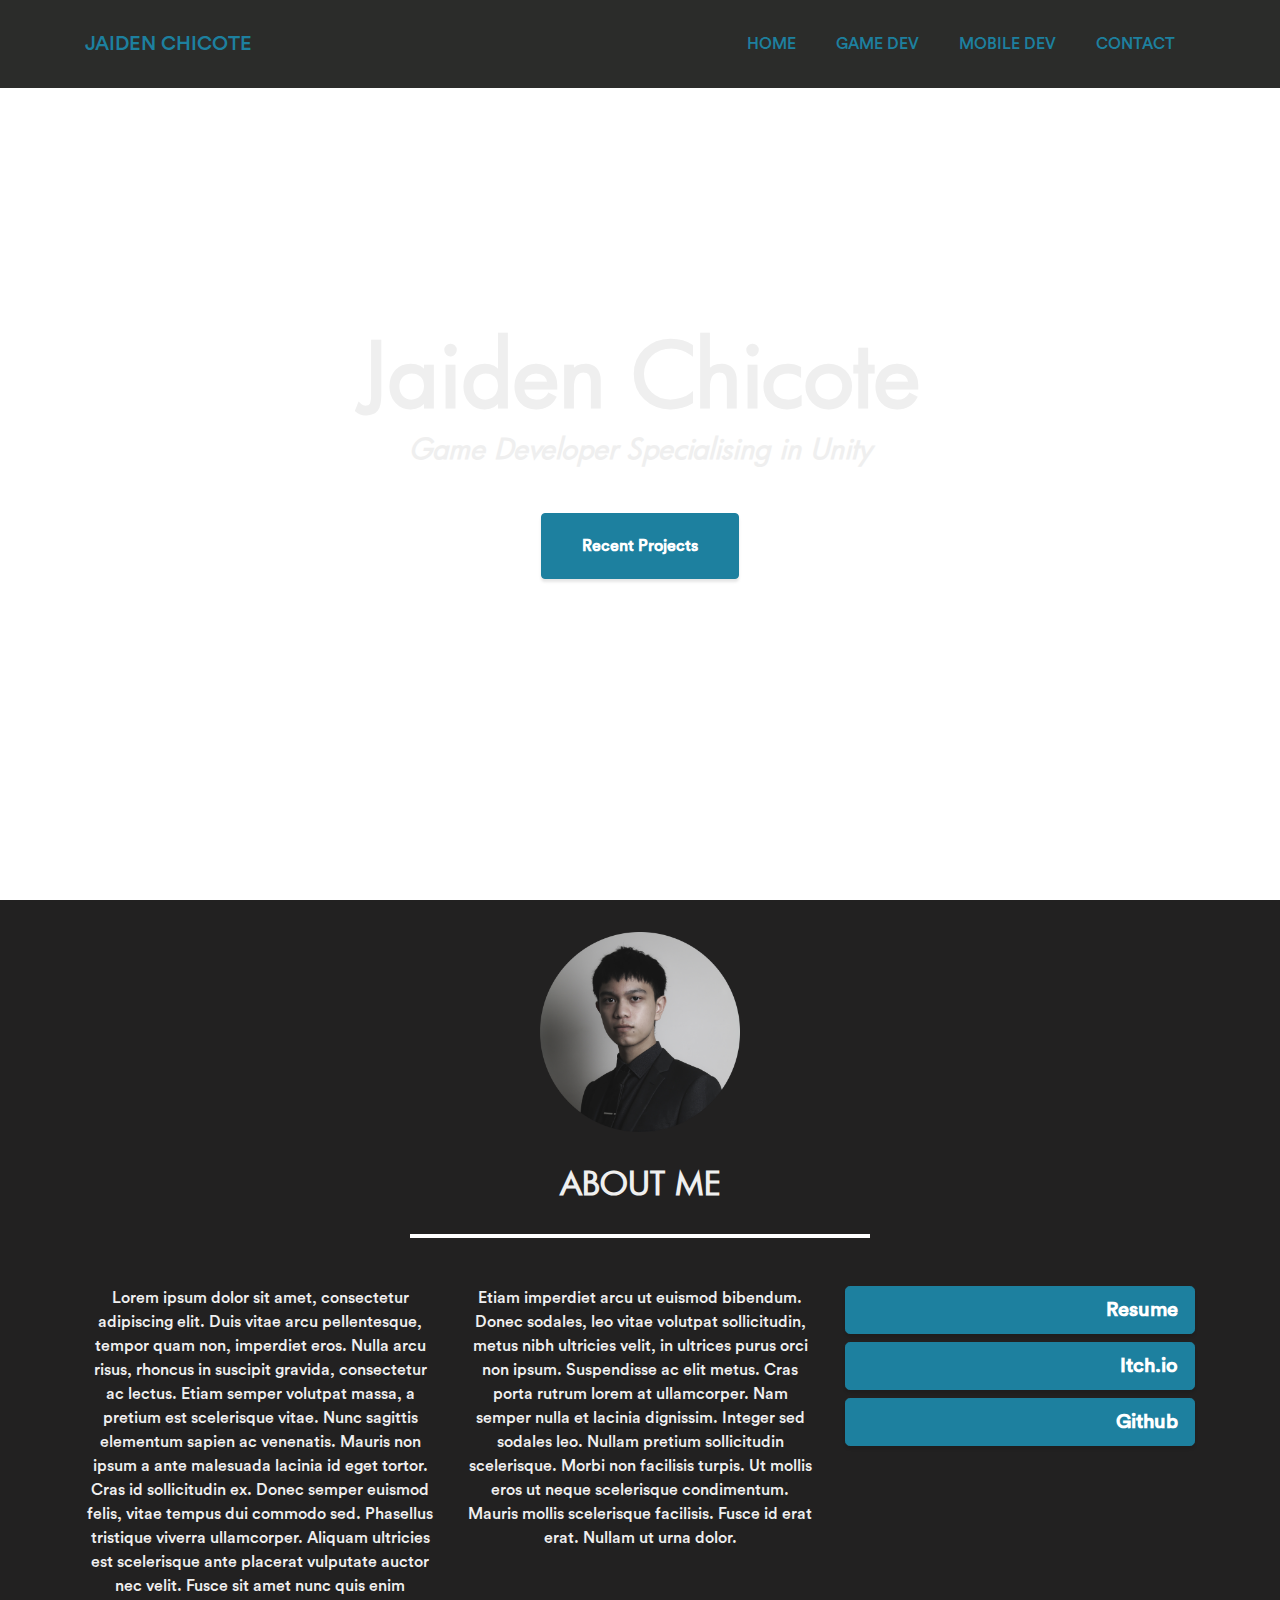
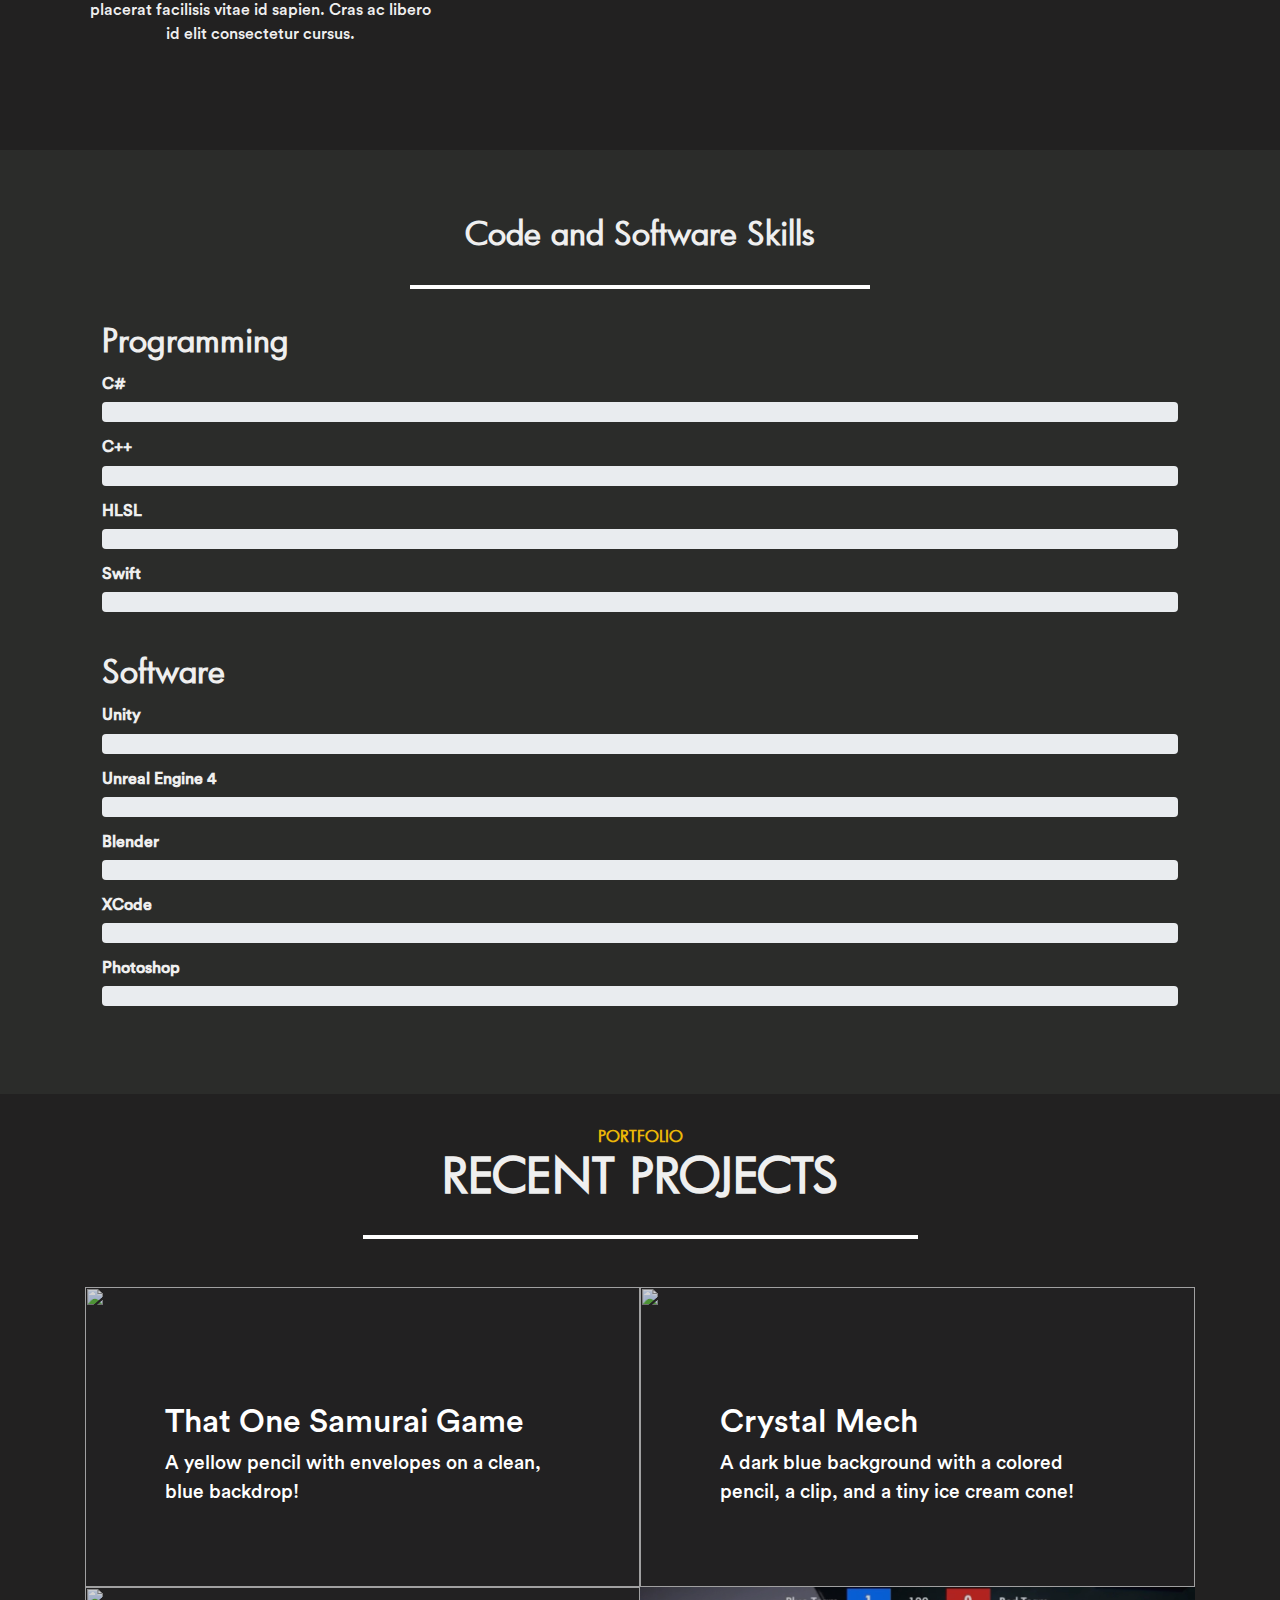
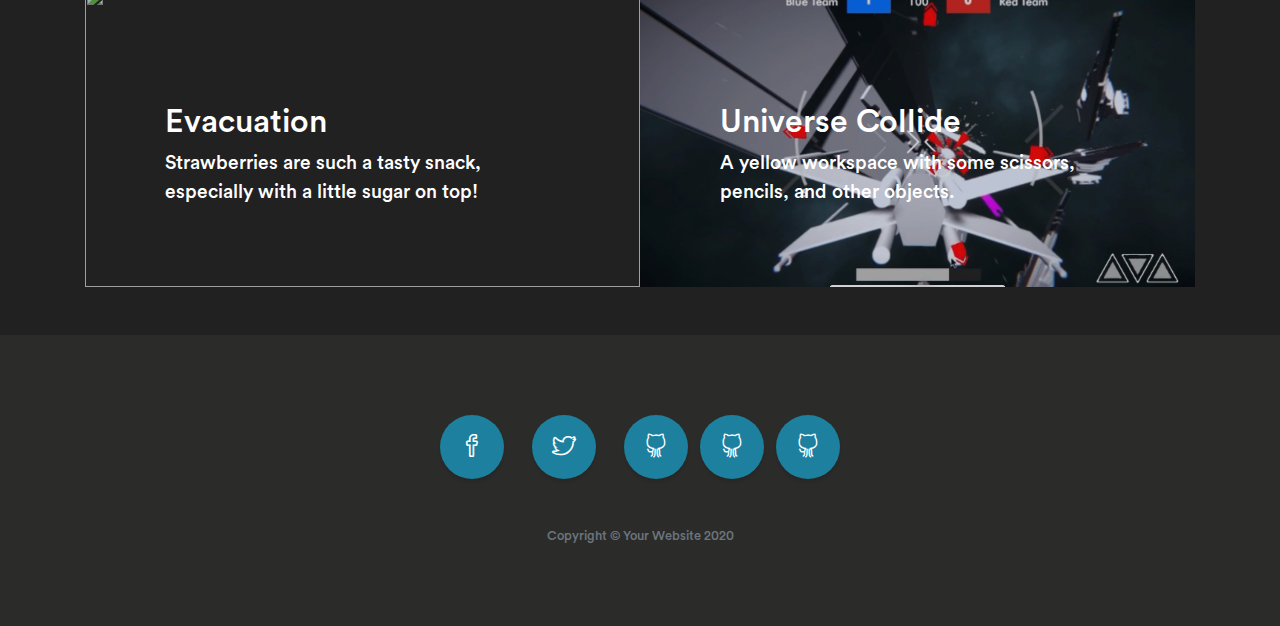
==== commit 1248783e: "Updated buttons" ====
--- a/index.html
+++ b/index.html
@@ -90,10 +90,7 @@
             Mauris mollis scelerisque facilisis. Fusce id erat erat. Nullam ut urna dolor. </p>
         </div>
         <div class="col-sm-4 about-padding">
-          <button type="button" class="btn btn-primary btn-lg btn-block button-align">
-            <div class="col-6"> Resume </div>
-            <div class="col-6"> Resume </div>
-            </button>
+          <button type="button" class="btn btn-primary btn-lg btn-block button-align">Resume</button>
           <button type="button" class="btn btn-primary btn-lg btn-block button-align">Itch.io</button>
           <button type="button" class="btn btn-primary btn-lg btn-block button-align">Github</button>
         </div>
--- a/css/custom.css
+++ b/css/custom.css
@@ -131,6 +131,11 @@
   text-align: right;
 }
 
+.button-image {
+  height: 90%;
+  width: auto;
+}
+
 .polygon-animate {
   clip-path: polygon(20% 10%, 80% 10%, 100% 60%, 10% 80%);
   animation: polygons 6s alternate infinite;
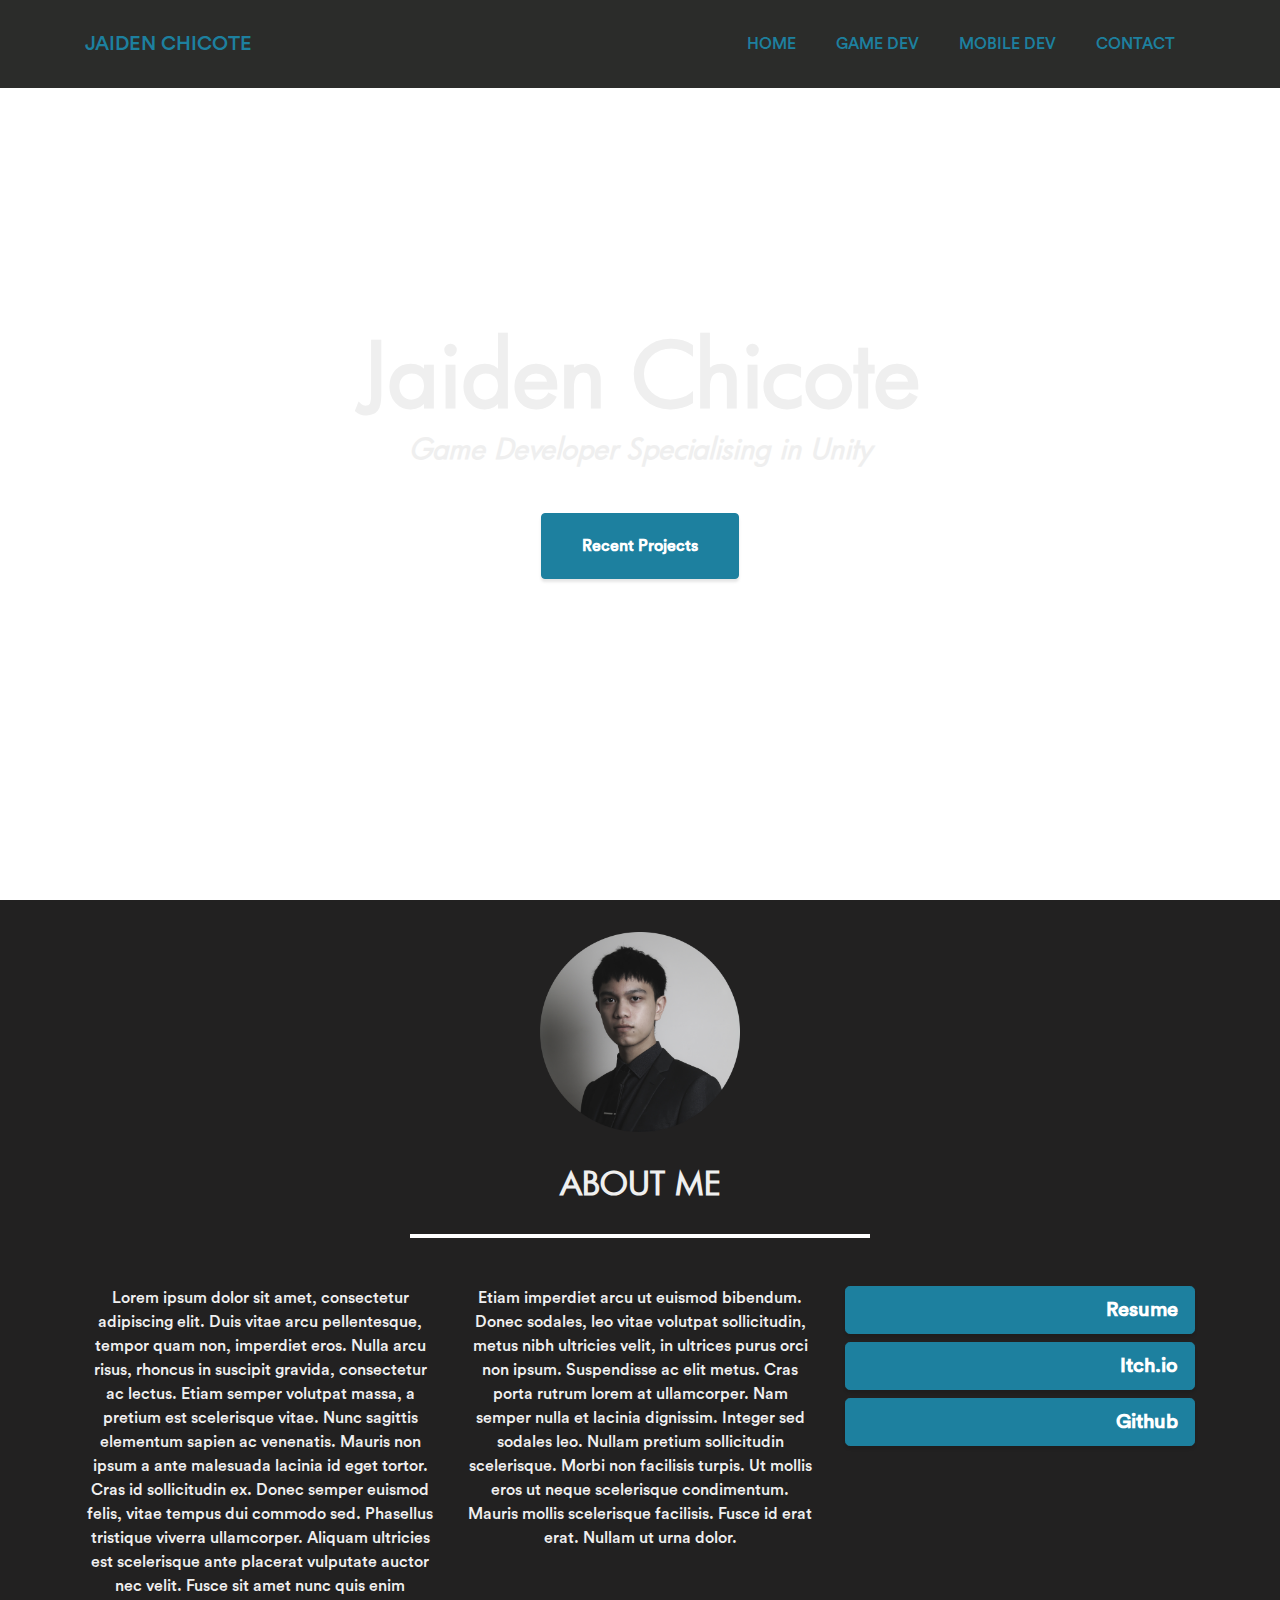
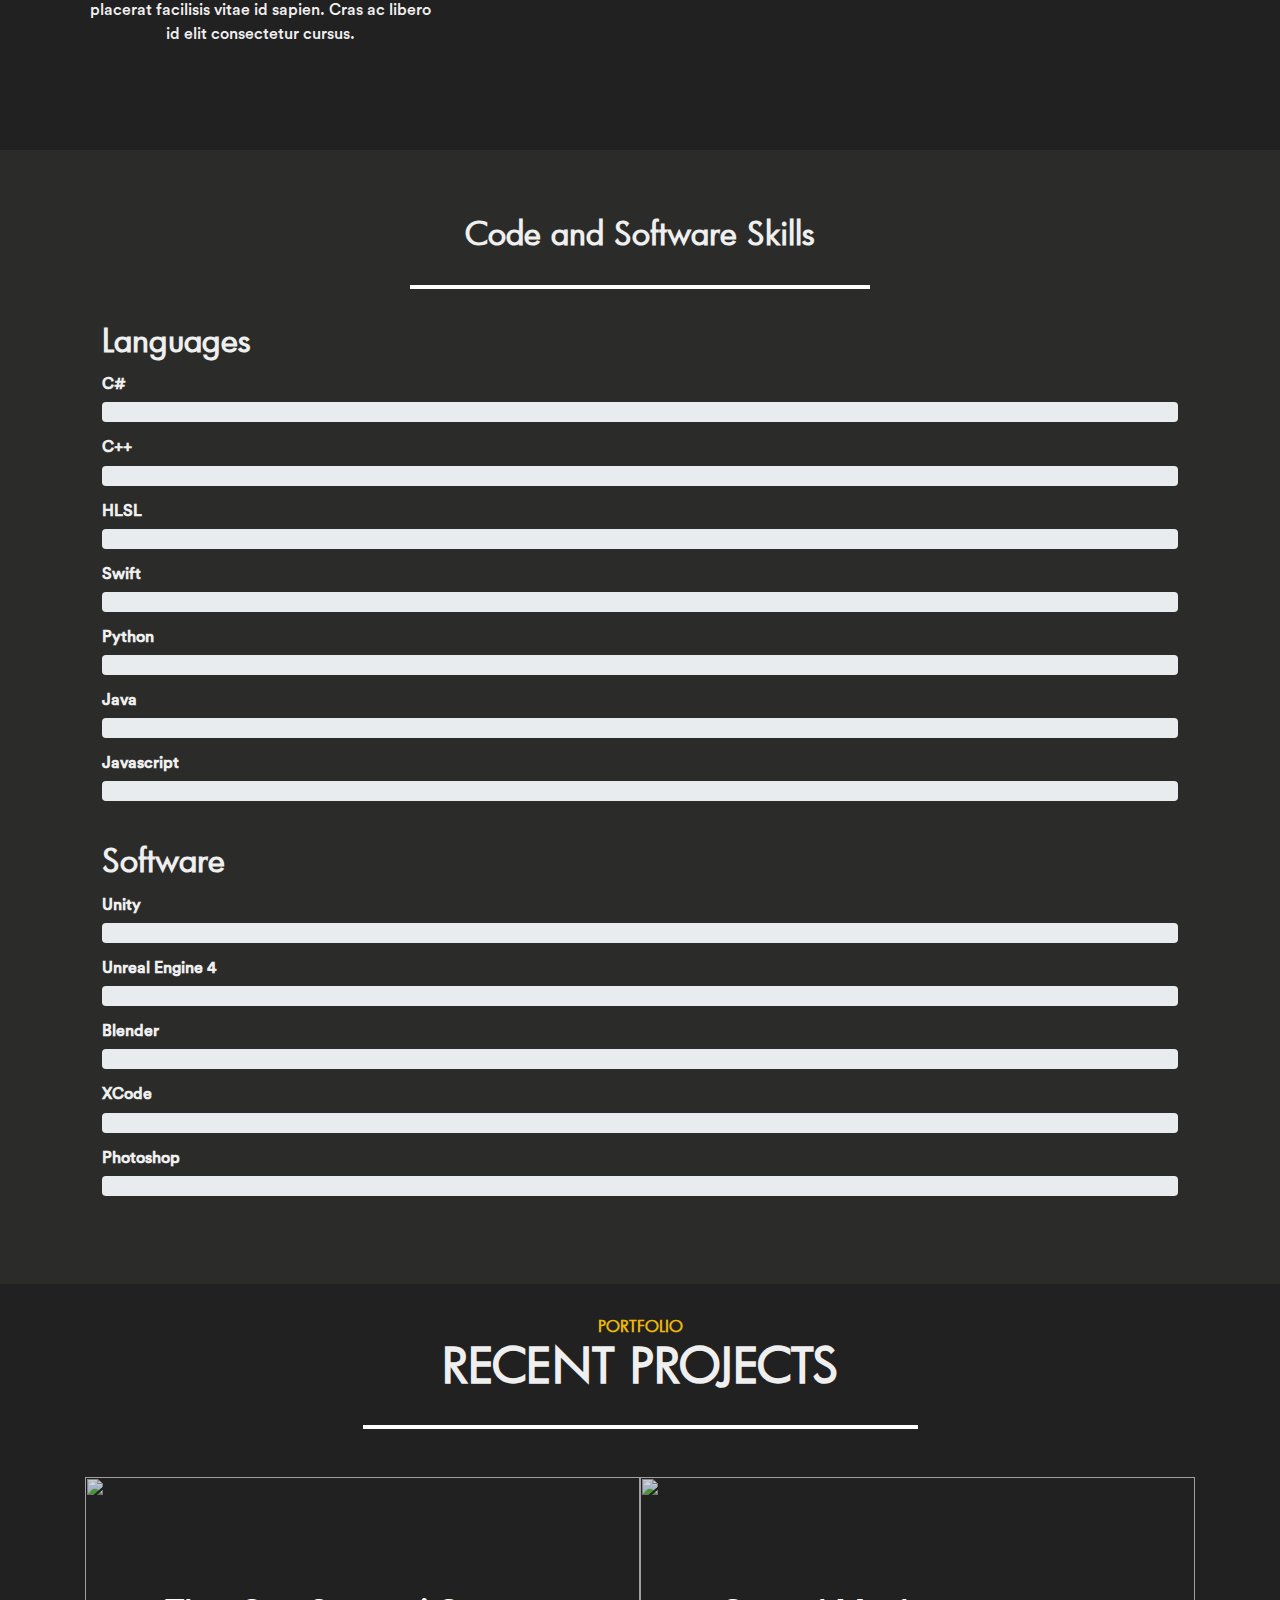
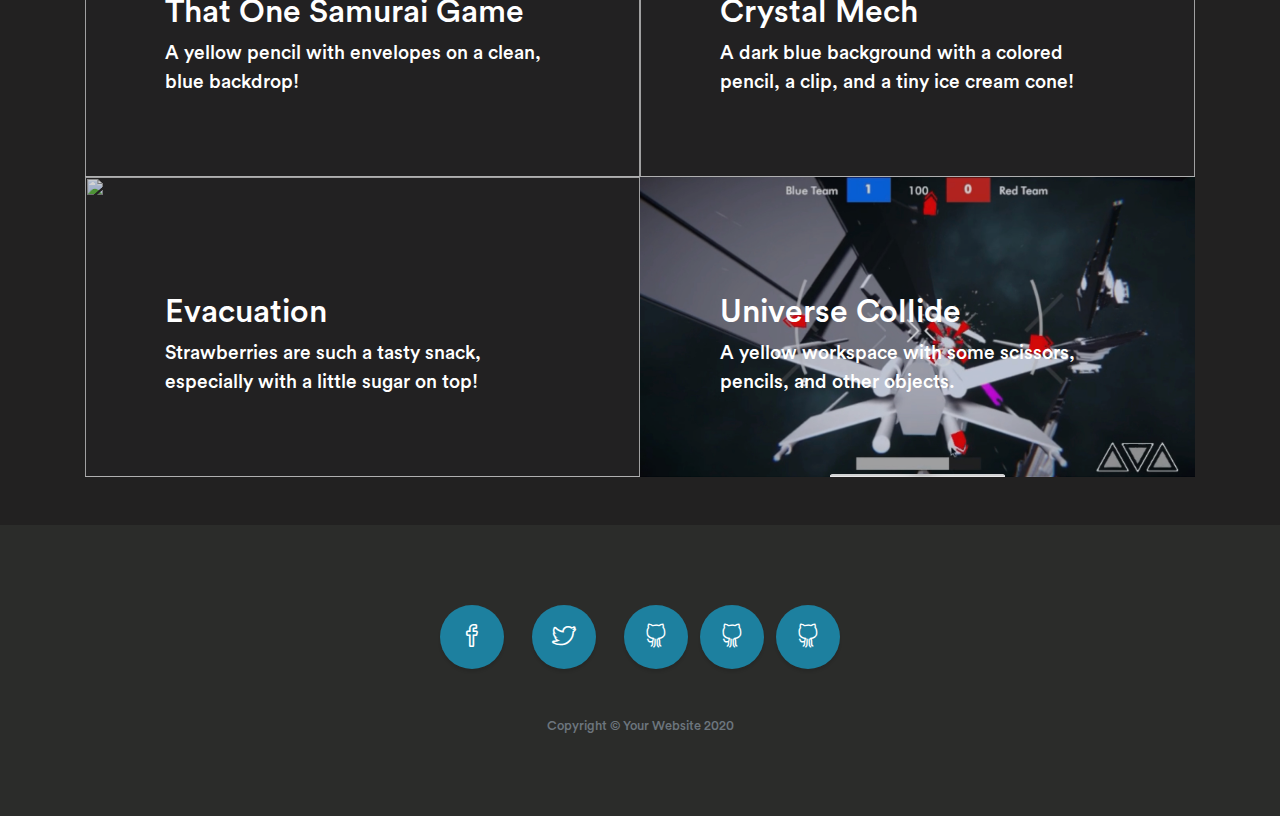
==== commit dc1ffe29: "Updated index elements" ====
--- a/index.html
+++ b/index.html
@@ -38,8 +38,8 @@
           <div class="collapse navbar-collapse" id="navbarResponsive">
               <ul class="navbar-nav ml-auto">
 									<li class="nav-item mx-0 mx-lg-1"><a class="nav-link py-3 px-0 px-lg-3 rounded js-scroll-trigger" href="#home">Home</a></li>
-                  <li class="nav-item mx-0 mx-lg-1"><a class="nav-link py-3 px-0 px-lg-3 rounded js-scroll-trigger" href="#portfolio">Game Dev</a></li>
-                  <li class="nav-item mx-0 mx-lg-1"><a class="nav-link py-3 px-0 px-lg-3 rounded js-scroll-trigger" href="#about">Mobile Dev</a></li>
+                  <li class="nav-item mx-0 mx-lg-1"><a class="nav-link py-3 px-0 px-lg-3 rounded js-scroll-trigger" href="pages/game-portfolio.html">Game Dev</a></li>
+                  <li class="nav-item mx-0 mx-lg-1"><a class="nav-link py-3 px-0 px-lg-3 rounded js-scroll-trigger" href="pages/mobile-portfolio.html">Mobile Dev</a></li>
                   <li class="nav-item mx-0 mx-lg-1"><a class="nav-link py-3 px-0 px-lg-3 rounded js-scroll-trigger" href="#contact">Contact</a></li>
               </ul>
           </div>
@@ -108,7 +108,7 @@
       </div>
       <div class="row">
         <div class="col progress-padding" data-animation="slide-in-right">
-          <h2 class="heading" style="text-align: left;"> Programming </h2>
+          <h2 class="heading" style="text-align: left;"> Languages </h2>
           <div class="skill-bar">
             <h6 style="text-align: left;"> C# </h6>
             <div class="progress" style="height: 20px;">
@@ -131,6 +131,24 @@
             <h6 style="text-align: left;"> Swift </h6>
             <div class="progress" style="height: 20px;">
               <div class="progress-bar skill-bar-progress" role="progressbar" style="max-width: 80%;" aria-valuenow="25" aria-valuemin="0" aria-valuemax="100">80%</div>
+            </div>
+          </div>
+          <div class="skill-bar">
+            <h6 style="text-align: left;"> Python </h6>
+            <div class="progress" style="height: 20px;">
+              <div class="progress-bar skill-bar-progress" role="progressbar" style="max-width: 90%;" aria-valuenow="25" aria-valuemin="0" aria-valuemax="100">90%</div>
+            </div>
+          </div>
+          <div class="skill-bar">
+            <h6 style="text-align: left;"> Java </h6>
+            <div class="progress" style="height: 20px;">
+              <div class="progress-bar skill-bar-progress" role="progressbar" style="max-width: 60%;" aria-valuenow="25" aria-valuemin="0" aria-valuemax="100">60%</div>
+            </div>
+          </div>
+          <div class="skill-bar">
+            <h6 style="text-align: left;"> Javascript </h6>
+            <div class="progress" style="height: 20px;">
+              <div class="progress-bar skill-bar-progress" role="progressbar" style="max-width: 50%;" aria-valuenow="25" aria-valuemin="0" aria-valuemax="100">50%</div>
             </div>
           </div>
           <h2 class="heading" style="text-align: left; padding-top: 2rem;"> Software </h2>
--- a/css/custom.css
+++ b/css/custom.css
@@ -54,7 +54,7 @@
 }
 
 .header-block {
-
+  min-height: 30rem;
 }
 
 .header {
@@ -62,6 +62,10 @@
   padding-bottom:  2rem;
   margin-top: 2rem;
   margin-bottom: 2rem;
+}
+
+.sub-head-image {
+
 }
 
 .line::after {
@@ -176,3 +180,18 @@
 .portfolio-padding {
   padding-bottom: 2rem;
 }
+
+.portfolio-card-col {
+  padding-top: 1rem;
+  padding-bottom: 1rem;
+}
+
+.portfolio-card {
+  background-color: #4C5D63;
+  border: 0px;
+}
+
+.card-image {
+  object-fit: cover;
+  height: 200px;
+}
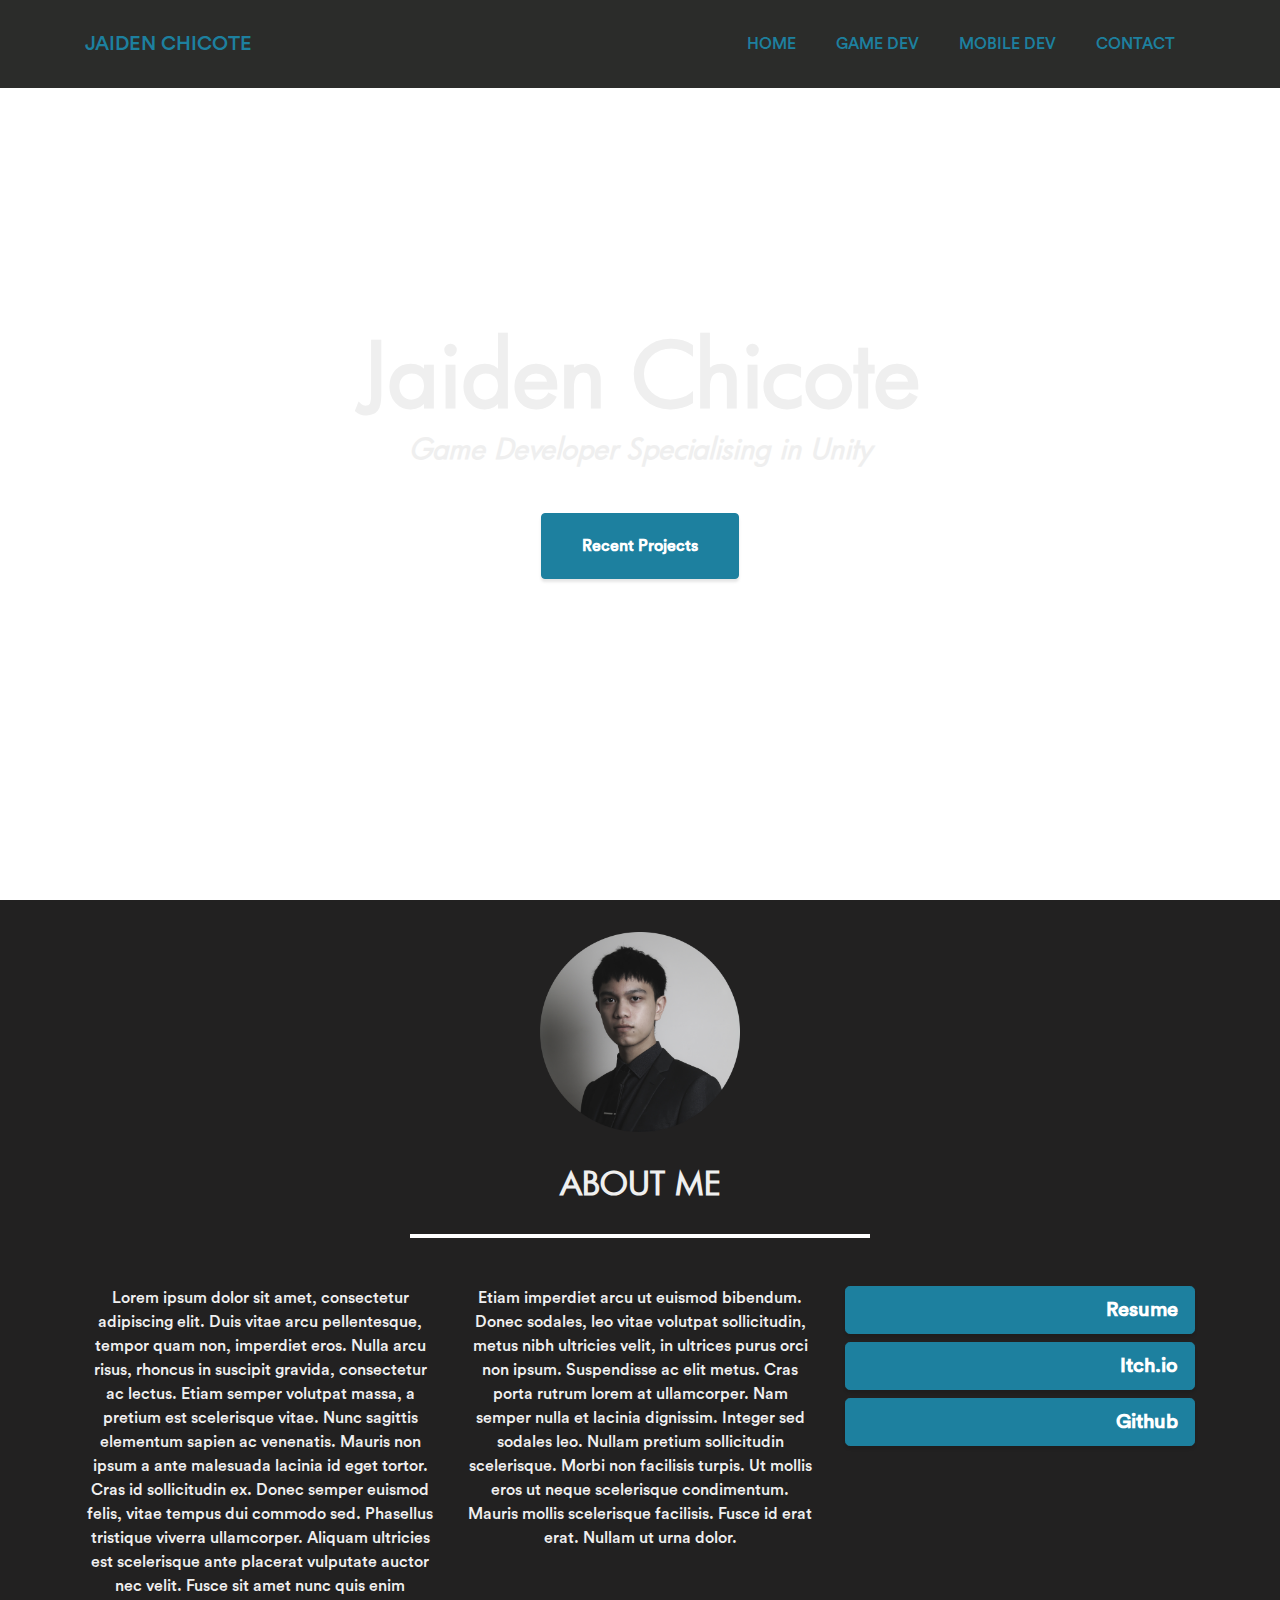
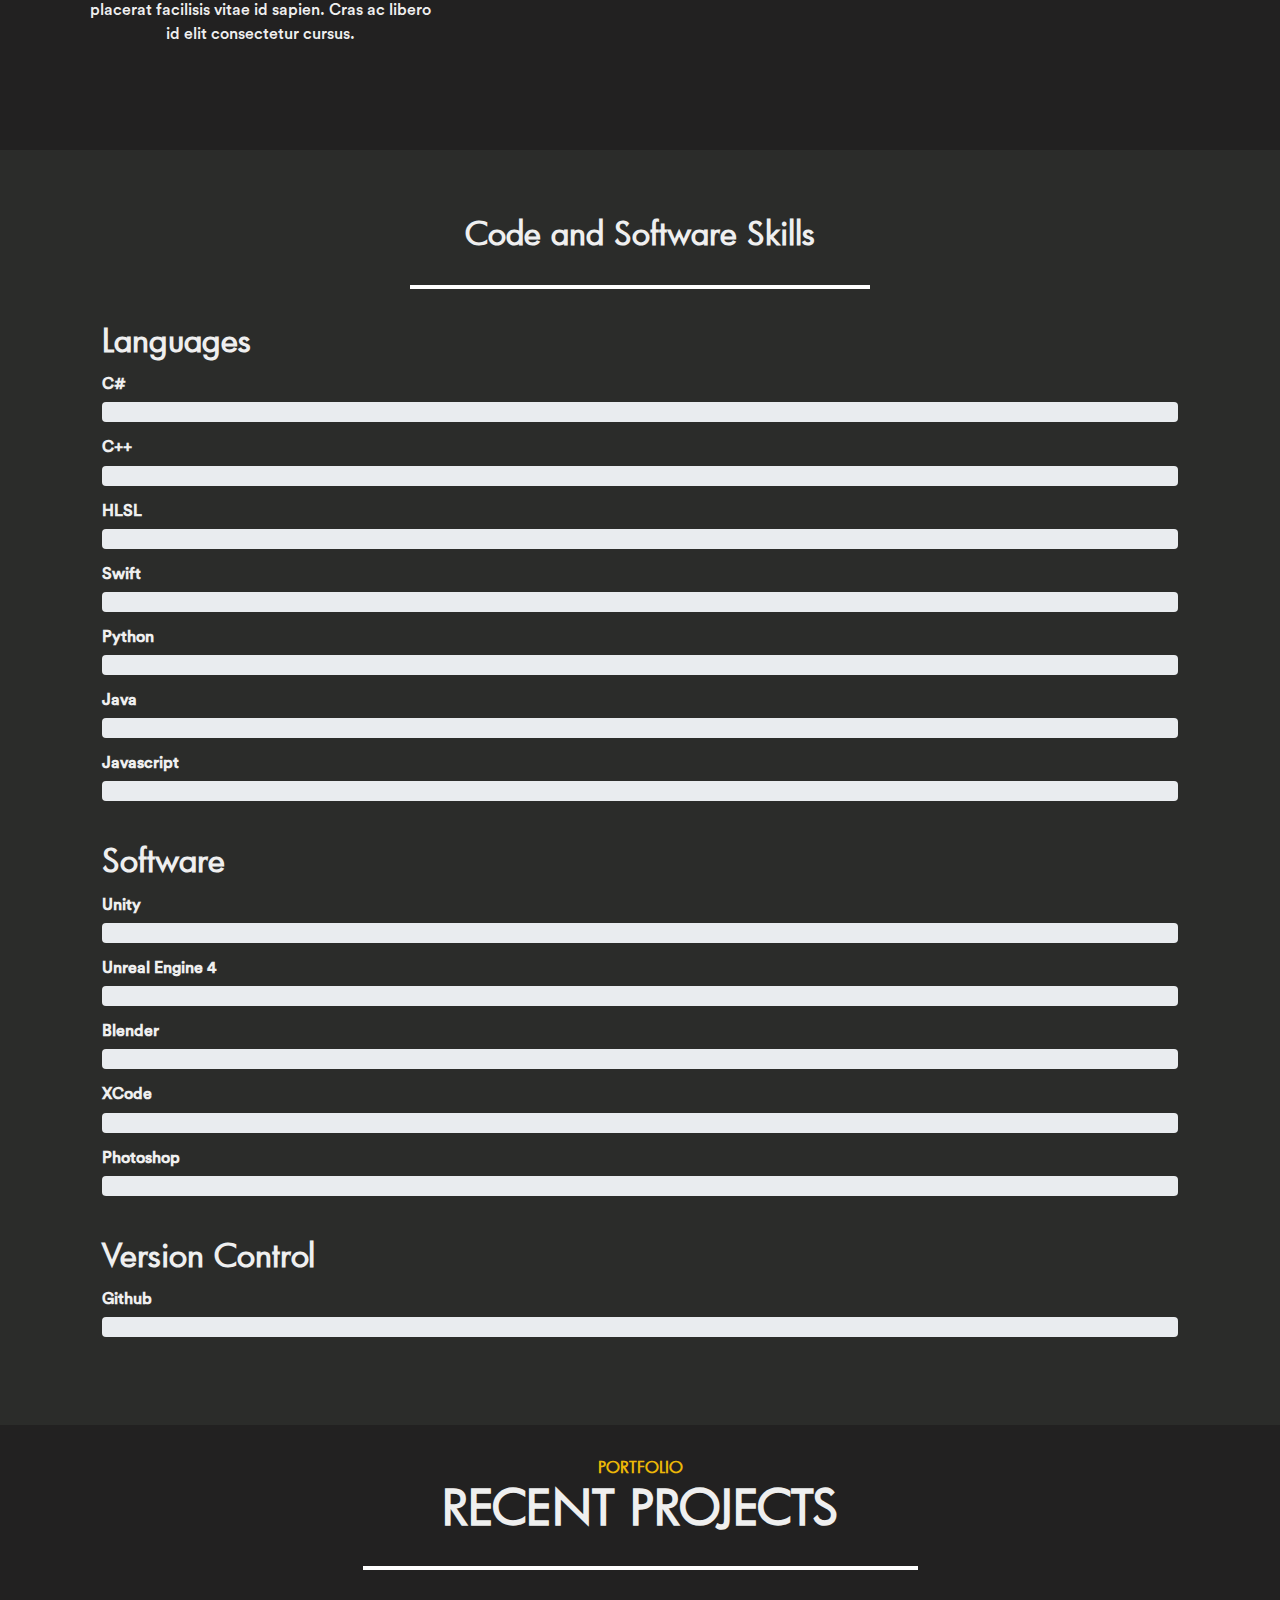
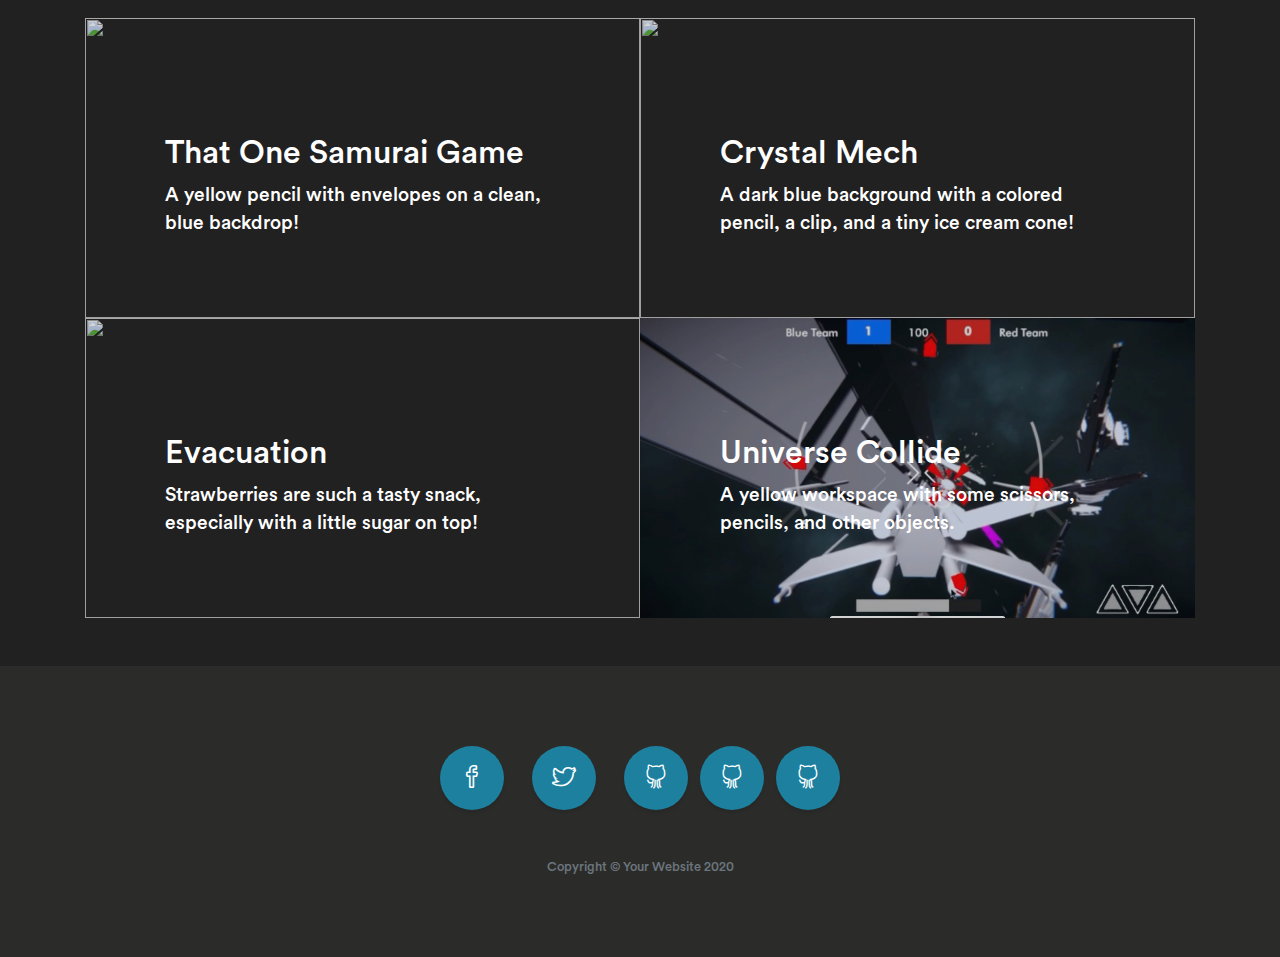
==== commit b4889863: "Added subtext for game dev and attempted transitios between pages" ====
--- a/index.html
+++ b/index.html
@@ -1,5 +1,5 @@
 <!DOCTYPE html>
-<html lang="en">
+<html lang="en" style="background-color: #222121;">
 
 <head>
 
@@ -24,9 +24,31 @@
   <!-- Custom CSS overrides  -->
   <link href="css/custom.css" rel="stylesheet" type="text/css">
 
+  <!-- Include JQuery -->
+  <script type="text/javascript" src="http://code.jquery.com/jquery-latest.js"></script>
+
+  <!-- Transition scripts for the page -->
+  <script type="text/javascript" src="js/site-transitions.js"></script>
+
+  <style>
+        body {
+          animation: fadeInAnimation ease 3s;
+          animation-iteration-count: 1;
+          animation-fill-mode: forwards;
+        }
+        @keyframes fadeInAnimation {
+            0% {
+                opacity: 0;
+            }
+            100% {
+                opacity: 1;
+            }
+        }
+    </style>
 </head>
 
 <body id="page-top" class="body-general-text">
+
 	<!-- Navigation-->
   <nav class="navbar navbar-expand-lg text-uppercase fixed-top navbar-padding navbar-background" id="mainNav">
       <div class="container">
@@ -53,7 +75,7 @@
       <h3 class="mb-5 heading">
         <em>Game Developer Specialising in Unity</em>
       </h3>
-      <a class="btn btn-primary btn-xl js-scroll-trigger" href="#about">Recent Projects</a>
+      <a class="btn btn-primary btn-xl js-scroll-trigger" href="#portfolio">Recent Projects</a>
     </div>
     <div class="overlay"></div>
   </header>
@@ -182,6 +204,13 @@
               <div class="progress-bar skill-bar-progress" role="progressbar" style="max-width: 99%;" aria-valuenow="25" aria-valuemin="0" aria-valuemax="100">99%</div>
             </div>
           </div>
+          <h2 class="heading" style="text-align: left; padding-top: 2rem;"> Version Control </h2>
+          <div class="skill-bar">
+            <h6 style="text-align: left;"> Github </h6>
+            <div class="progress" style="height: 20px;">
+              <div class="progress-bar skill-bar-progress" role="progressbar" style="max-width: 90%;" aria-valuenow="25" aria-valuemin="0" aria-valuemax="100">90%</div>
+            </div>
+          </div>
         </div>
       </div>
     </div>
--- a/css/custom.css
+++ b/css/custom.css
@@ -191,7 +191,34 @@
   border: 0px;
 }
 
+.portfolio-body {
+  height: 13.5rem;
+}
+
+.portfolio-card-text {
+  height: 5.3rem;
+  overflow: hidden;
+  font-size: 0.9rem;
+}
+
 .card-image {
   object-fit: cover;
   height: 200px;
 }
+
+/* Page transition */
+
+body {
+    animation: fadeInAnimation ease 3s
+    animation-iteration-count: 1;
+    animation-fill-mode: forwards;
+}
+
+@keyframes fadeInAnimation {
+    0% {
+        opacity: 0;
+    }
+    100% {
+        opacity: 1;
+     }
+}
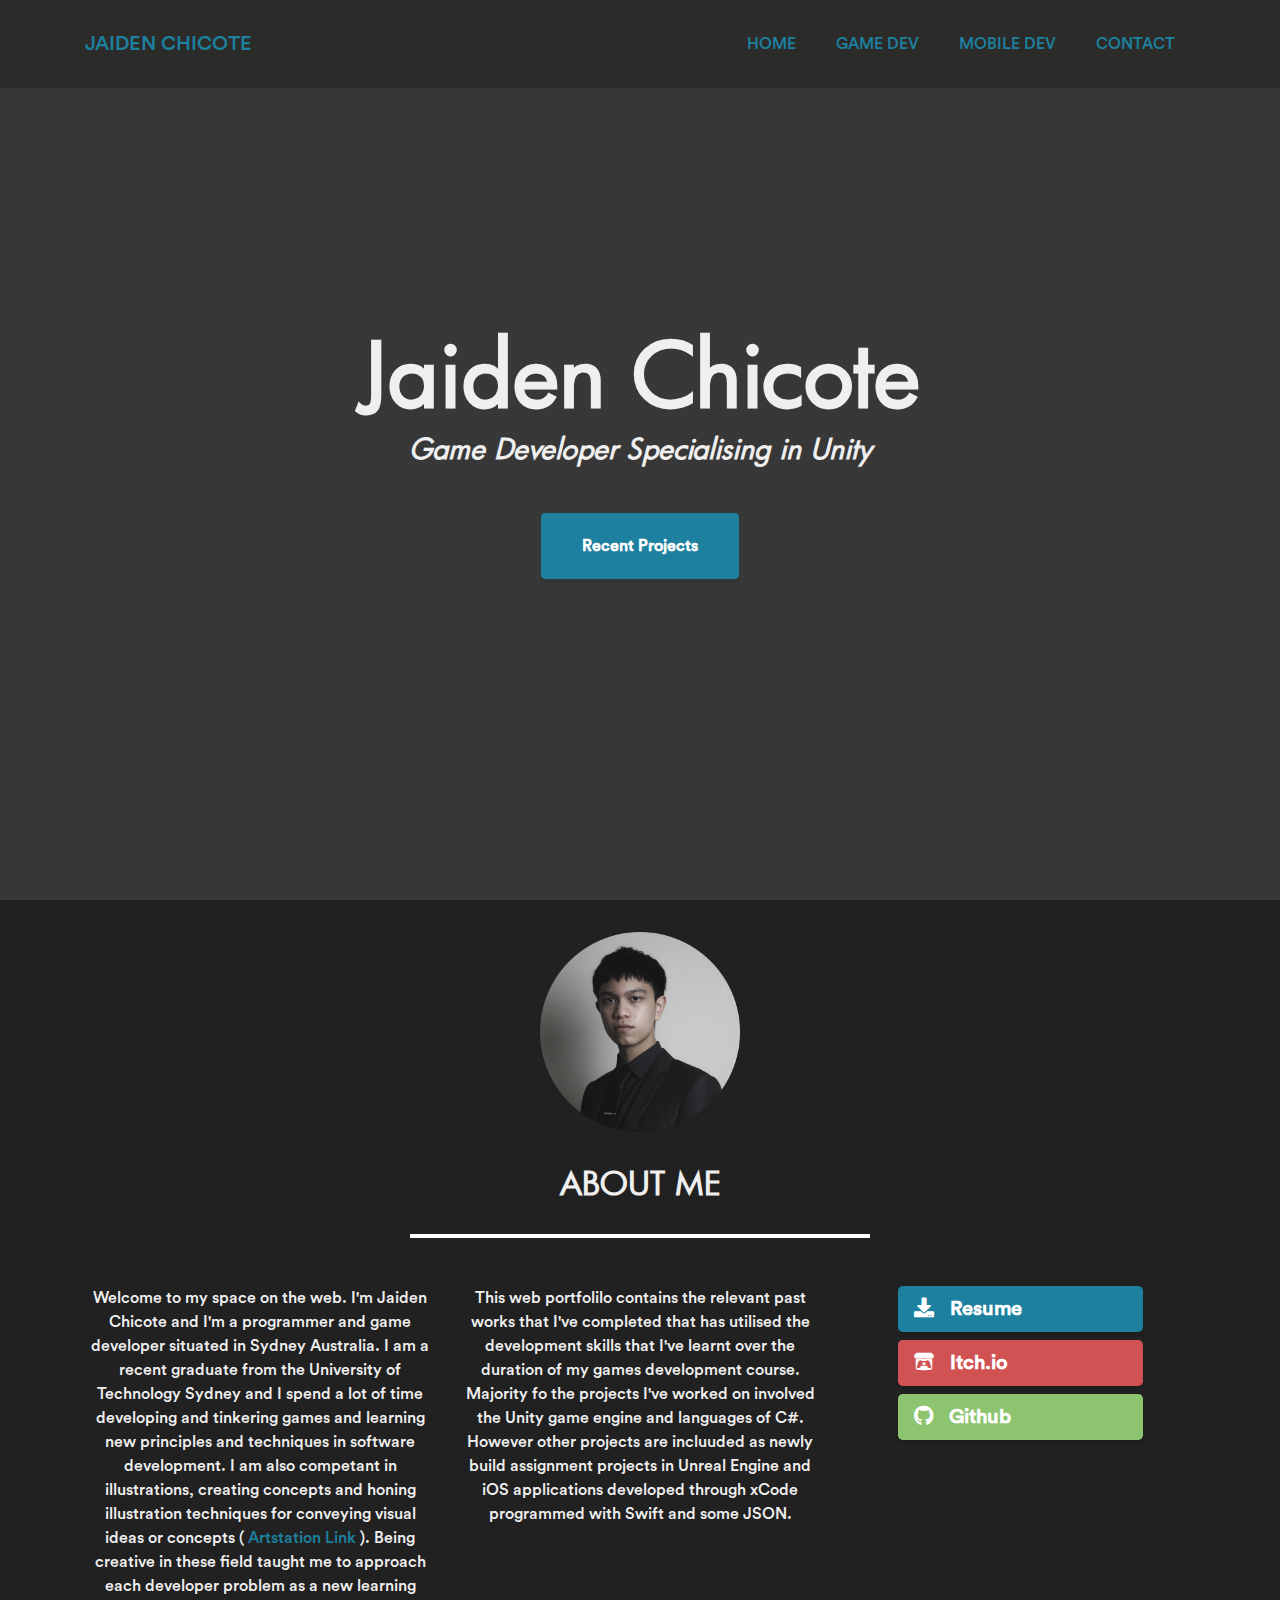
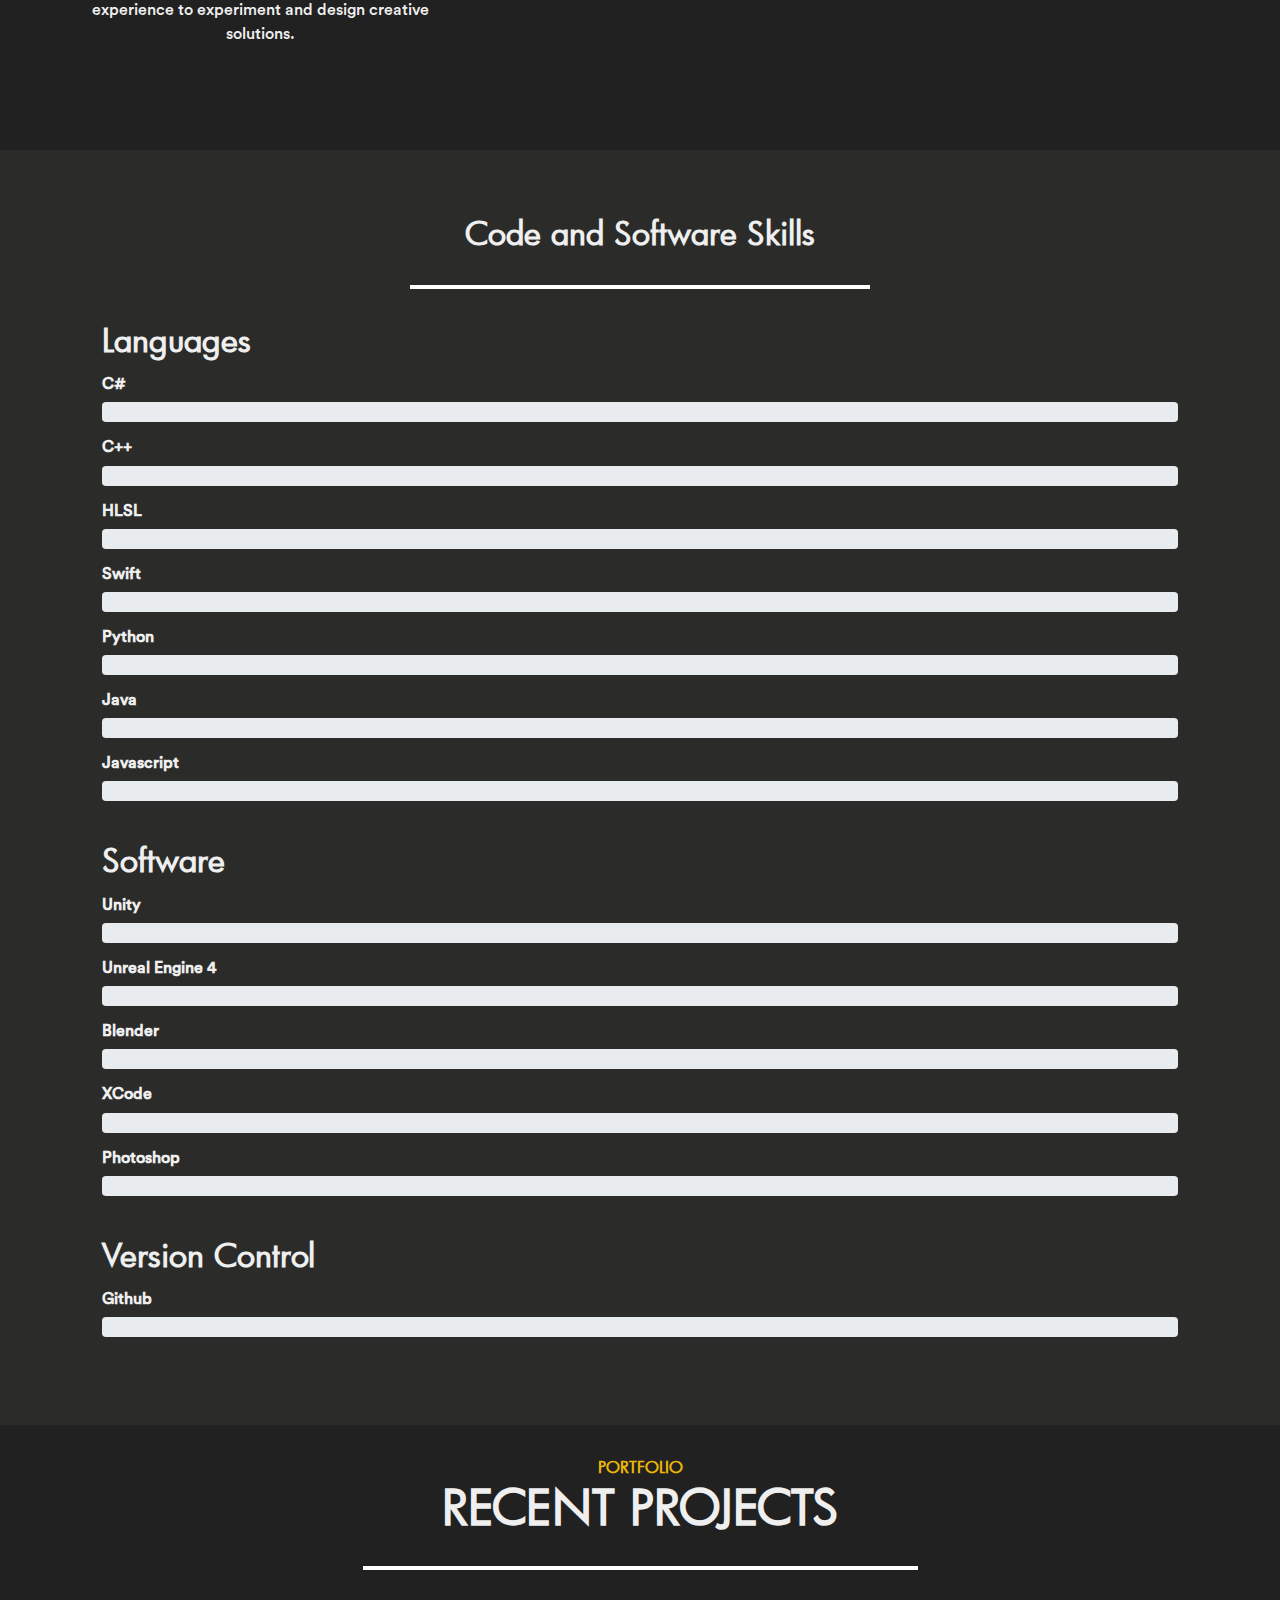
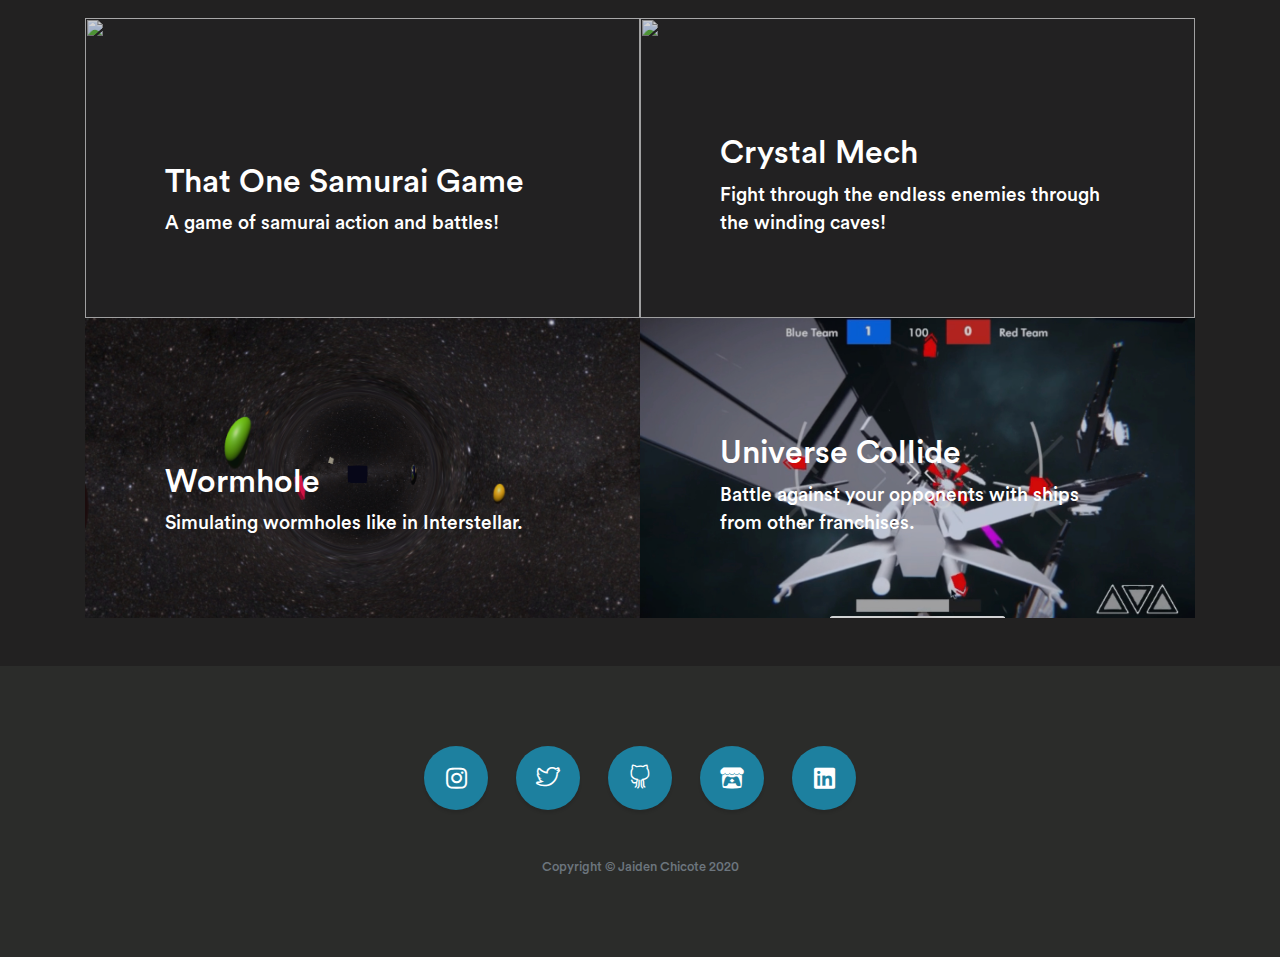
==== commit d211638c: "Added resume and cleaned up text and added descriptions in areas" ====
--- a/index.html
+++ b/index.html
@@ -31,7 +31,7 @@
   <script type="text/javascript" src="js/site-transitions.js"></script>
 
   <style>
-        body {
+        .fader {
           animation: fadeInAnimation ease 3s;
           animation-iteration-count: 1;
           animation-fill-mode: forwards;
@@ -47,7 +47,7 @@
     </style>
 </head>
 
-<body id="page-top" class="body-general-text">
+<body id="page-top" class="body-general-text"  style="background-color: #222121;">
 
 	<!-- Navigation-->
   <nav class="navbar navbar-expand-lg text-uppercase fixed-top navbar-padding navbar-background" id="mainNav">
@@ -69,7 +69,7 @@
   </nav>
 
   <!-- Header -->
-  <header class="masthead d-flex header-image">
+  <header class="masthead d-flex header-image fader">
     <div class="container text-center my-auto">
       <h1 class="mb-1 heading">Jaiden Chicote</h1>
       <h3 class="mb-5 heading">
@@ -81,7 +81,7 @@
   </header>
 
   <!-- About -->
-  <section class="content-section content-background content-padding" id="about">
+  <section class="content-section content-background content-padding fader" id="about">
     <div class="container text-center">
       <div class="row">
         <img class="about-image" src="img/Portfolio_Image.png" alt="Photo of Jaiden Chicote">
@@ -91,37 +91,45 @@
           <h2 class="header line heading" style="padding-top: 0;">ABOUT ME</h2>
         </div>
         <div class="col-sm-4 about-padding">
-          <p class="body-general-text">  Lorem ipsum dolor sit amet, consectetur adipiscing elit.
-            Duis vitae arcu pellentesque, tempor quam non, imperdiet eros.
-            Nulla arcu risus, rhoncus in suscipit gravida, consectetur ac lectus.
-            Etiam semper volutpat massa, a pretium est scelerisque vitae.
-            Nunc sagittis elementum sapien ac venenatis. Mauris non ipsum a ante
-            malesuada lacinia id eget tortor. Cras id sollicitudin ex. Donec semper
-            euismod felis, vitae tempus dui commodo sed. Phasellus tristique viverra
-            ullamcorper. Aliquam ultricies est scelerisque ante placerat vulputate
-            auctor nec velit. Fusce sit amet nunc quis enim placerat facilisis vitae
-            id sapien. Cras ac libero id elit consectetur cursus.  </p>
+          <p class="body-general-text">  Welcome to my space on the web. I'm Jaiden Chicote
+            and I'm a programmer and game developer situated in Sydney Australia.
+            I am a recent graduate from the University of Technology Sydney and I spend a lot
+            of time developing and tinkering games and learning new principles and techniques
+            in software development. I am also competant in illustrations, creating concepts and
+            honing illustration techniques for conveying visual ideas or concepts (
+            <a href="https://www.artstation.com/mr_introvert">Artstation Link</a>
+            ). Being creative in these field taught me to approach each developer problem
+            as a new learning experience to experiment and design creative solutions.</p>
         </div>
         <div class="col-sm-4 about-padding">
-          <p class="body-general-text"> Etiam imperdiet arcu ut euismod bibendum.
-            Donec sodales, leo vitae volutpat sollicitudin, metus nibh ultricies
-            velit, in ultrices purus orci non ipsum. Suspendisse ac elit metus.
-            Cras porta rutrum lorem at ullamcorper. Nam semper nulla et lacinia
-            dignissim. Integer sed sodales leo. Nullam pretium sollicitudin scelerisque.
-            Morbi non facilisis turpis. Ut mollis eros ut neque scelerisque condimentum.
-            Mauris mollis scelerisque facilisis. Fusce id erat erat. Nullam ut urna dolor. </p>
+          <p class="body-general-text"> This web portfolilo contains the relevant past works
+            that I've completed that has utilised the development skills that I've learnt over
+            the duration of my games development course. Majority fo the projects I've worked on
+            involved the Unity game engine and languages of C#. However other projects are incluuded
+            as newly build assignment projects in Unreal Engine and iOS applications developed through
+            xCode programmed with Swift and some JSON.</p>
         </div>
         <div class="col-sm-4 about-padding">
-          <button type="button" class="btn btn-primary btn-lg btn-block button-align">Resume</button>
-          <button type="button" class="btn btn-primary btn-lg btn-block button-align">Itch.io</button>
-          <button type="button" class="btn btn-primary btn-lg btn-block button-align">Github</button>
-        </div>
-      </div>
-
+          <div class="button-container">
+            <a href="files/Recent-Graduate-Resume-test.pdf" target="_blank">
+              <button type="button" class="btn btn-primary btn-lg btn-block button-align button-style" style="margin-bottom: .5rem;">
+              <i class="fas fa-download" style="padding-right: 1rem;"></i>Resume
+              </button>
+            </a>
+            <button type="button" class="btn btn-primary btn-lg btn-block button-align button-style" style="background-color: #D05252!important;" onclick="window.location.href='https://jaidenchicote.itch.io';">
+              <i class="fab fa-itch-io" style="padding-right: 1rem;"></i>Itch.io
+            </button>
+            <button type="button" class="btn btn-primary btn-lg btn-block button-align button-style" style="background-color: #8CC46F!important;" onclick="window.location.href='https://github.com/jChicote';">
+              <i class="fab fa-github" style="padding-right: 1rem;">
+              </i>Github
+            </button>
+          </div>
+        </div>
+      </div>
   </section>
 
 
-  <section class="content-section content-background content-padding skill-background" id="about">
+  <section class="content-section content-background content-padding skill-background fader" id="about">
     <div class="container text-center">
       <div class="row">
         <div class="col-lg-10 mx-auto">
@@ -218,7 +226,7 @@
 
 
   <!-- Portfolio -->
-  <section class="content-section content-background content-padding" id="portfolio">
+  <section class="content-section content-background content-padding fader" id="portfolio">
     <div class="container">
       <div class="content-section-heading text-center portfolio-padding">
         <h3 class="text-secondary mb-0 heading">Portfolio</h3>
@@ -230,7 +238,7 @@
             <div class="caption">
               <div class="caption-content">
                 <div class="h2">That One Samurai Game</div>
-                <p class="mb-0">A yellow pencil with envelopes on a clean, blue backdrop!</p>
+                <p class="mb-0">A game of samurai action and battles!</p>
               </div>
             </div>
             <img class="recent_img portfolio-image" src="img/tosg-cover.jpg" alt="">
@@ -241,7 +249,7 @@
             <div class="caption">
               <div class="caption-content">
                 <div class="h2">Crystal Mech</div>
-                <p class="mb-0">A dark blue background with a colored pencil, a clip, and a tiny ice cream cone!</p>
+                <p class="mb-0">Fight through the endless enemies through the winding caves!</p>
               </div>
             </div>
             <img class="recent_img portfolio-image" src="img/crystal-mech-cover.jpg" alt="">
@@ -251,11 +259,11 @@
           <a class="portfolio-item portfolio-block" href="#!">
             <div class="caption">
               <div class="caption-content">
-                <div class="h2">Evacuation</div>
-                <p class="mb-0">Strawberries are such a tasty snack, especially with a little sugar on top!</p>
+                <div class="h2">Wormhole</div>
+                <p class="mb-0">Simulating wormholes like in Interstellar.</p>
               </div>
             </div>
-            <img class="recent_img portfolio-image" src="img/evacuation-gameplay.png" alt="">
+            <img class="recent_img portfolio-image" src="img/wormhole-cover.png" alt="">
           </a>
         </div>
         <div class="col-lg-6">
@@ -263,7 +271,7 @@
             <div class="caption">
               <div class="caption-content">
                 <div class="h2">Universe Collide</div>
-                <p class="mb-0">A yellow workspace with some scissors, pencils, and other objects.</p>
+                <p class="mb-0">Battle against your opponents with ships from other franchises.</p>
               </div>
             </div>
             <img class="recent_img portfolio-image" src="img/universal-collide.jpg" alt="">
@@ -300,32 +308,32 @@
     <div class="container">
       <ul class="list-inline mb-5">
         <li class="list-inline-item">
-          <a class="social-link rounded-circle text-white mr-3" href="#!">
-            <i class="icon-social-facebook"></i>
-          </a>
-        </li>
-        <li class="list-inline-item">
-          <a class="social-link rounded-circle text-white mr-3" href="#!">
+          <a class="social-link rounded-circle text-white mr-3" href="https://www.instagram.com/mr_dev_n_play/">
+            <i class="fab fa-instagram"></i>
+          </a>
+        </li>
+        <li class="list-inline-item">
+          <a class="social-link rounded-circle text-white mr-3" href="https://twitter.com/ChicoteJaiden">
             <i class="icon-social-twitter"></i>
           </a>
         </li>
         <li class="list-inline-item">
-          <a class="social-link rounded-circle text-white" href="#!">
+          <a class="social-link rounded-circle text-white mr-3" href="https://github.com/jChicote">
             <i class="icon-social-github"></i>
           </a>
         </li>
         <li class="list-inline-item">
-          <a class="social-link rounded-circle text-white" href="#!">
-            <i class="icon-social-github"></i>
-          </a>
-        </li>
-        <li class="list-inline-item">
-          <a class="social-link rounded-circle text-white" href="#!">
-            <i class="icon-social-github"></i>
+          <a class="social-link rounded-circle text-white mr-3" href="https://jaidenchicote.itch.io/">
+            <i class="fab fa-itch-io"></i>
+          </a>
+        </li>
+        <li class="list-inline-item">
+          <a class="social-link rounded-circle text-white" href="https://www.linkedin.com/in/jaidenchicote/">
+            <i class="fab fa-linkedin"></i>
           </a>
         </li>
       </ul>
-      <p class="text-muted small mb-0">Copyright &copy; Your Website 2020</p>
+      <p class="text-muted small mb-0">Copyright &copy; Jaiden Chicote 2020</p>
     </div>
   </footer>
 
--- a/css/custom.css
+++ b/css/custom.css
@@ -131,13 +131,19 @@
   padding-bottom: 2rem;
 }
 
+.button-container {
+  text-align: center;
+  padding-left: 15%;
+  padding-right: 15%;
+}
+
 .button-align {
-  text-align: right;
-}
-
-.button-image {
-  height: 90%;
-  width: auto;
+  text-align: left;
+}
+
+.button-style {
+  width: 100%;
+  border: 0;
 }
 
 .polygon-animate {
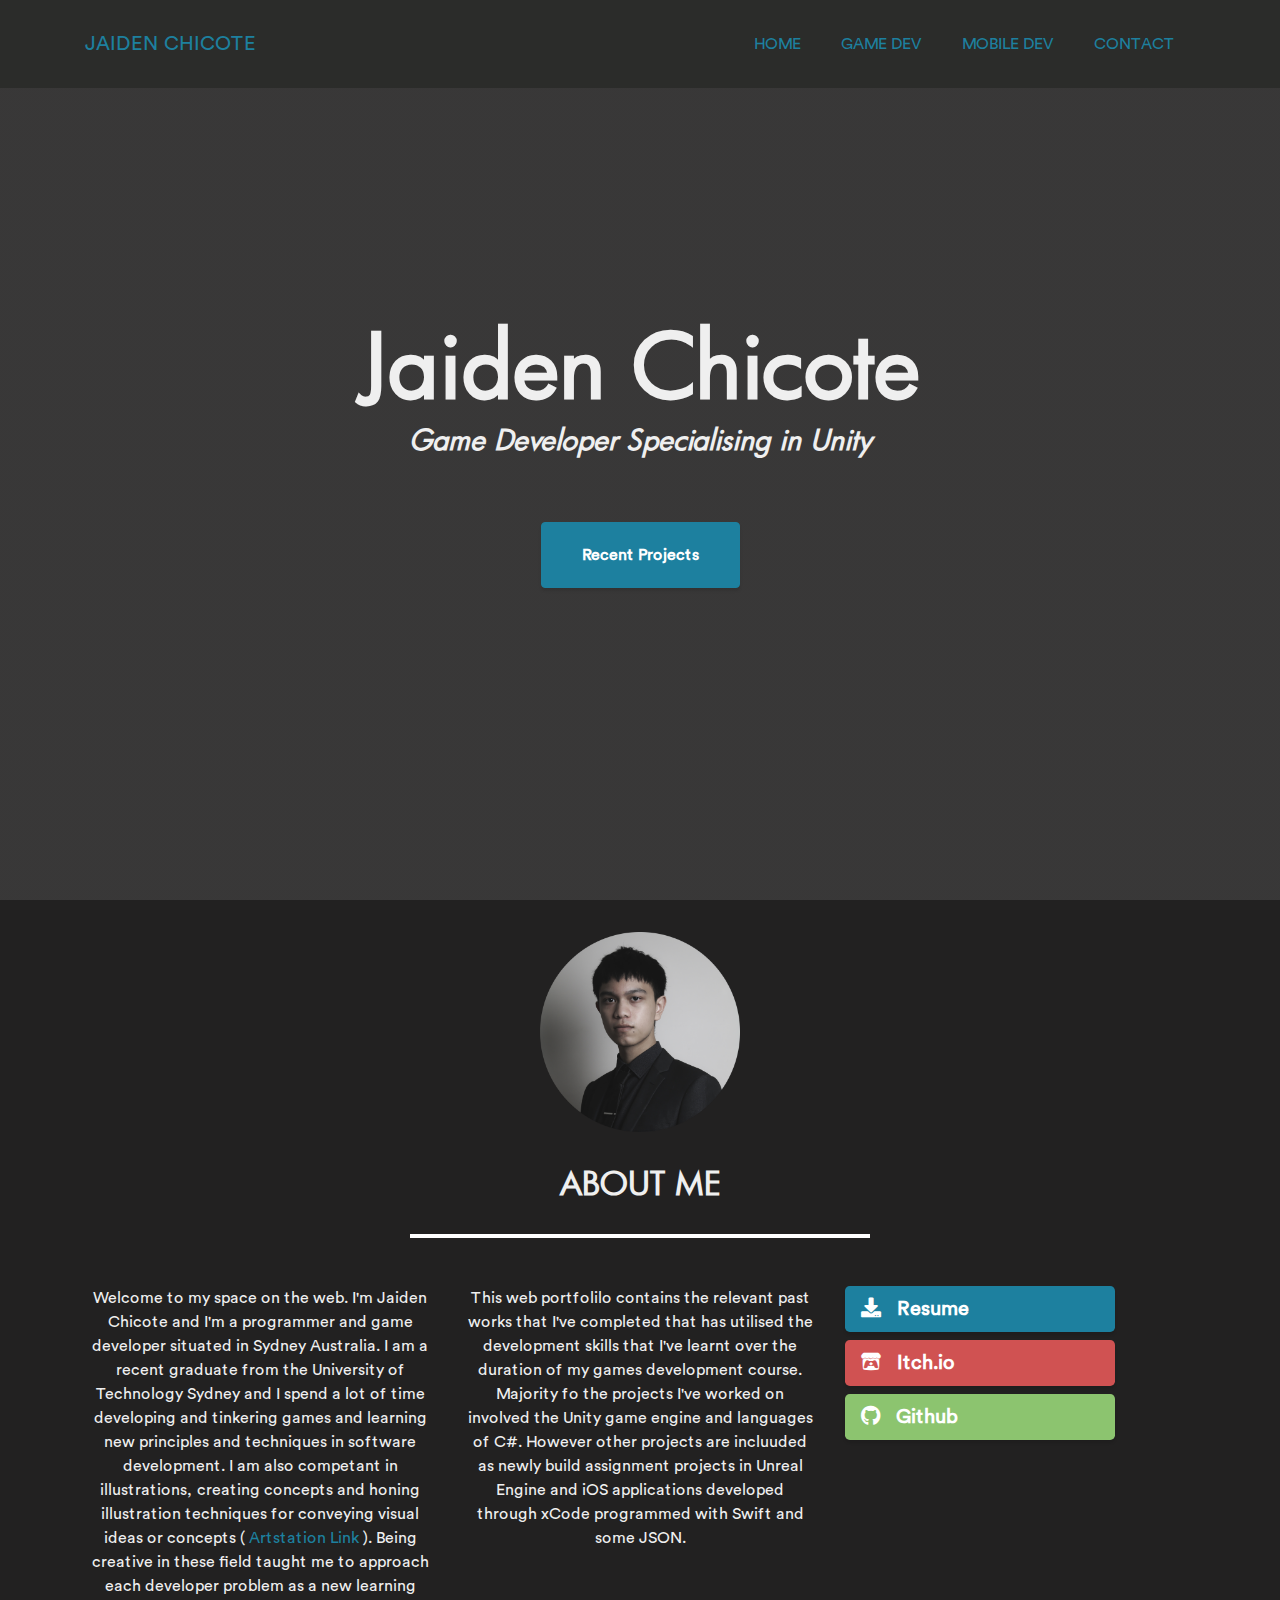
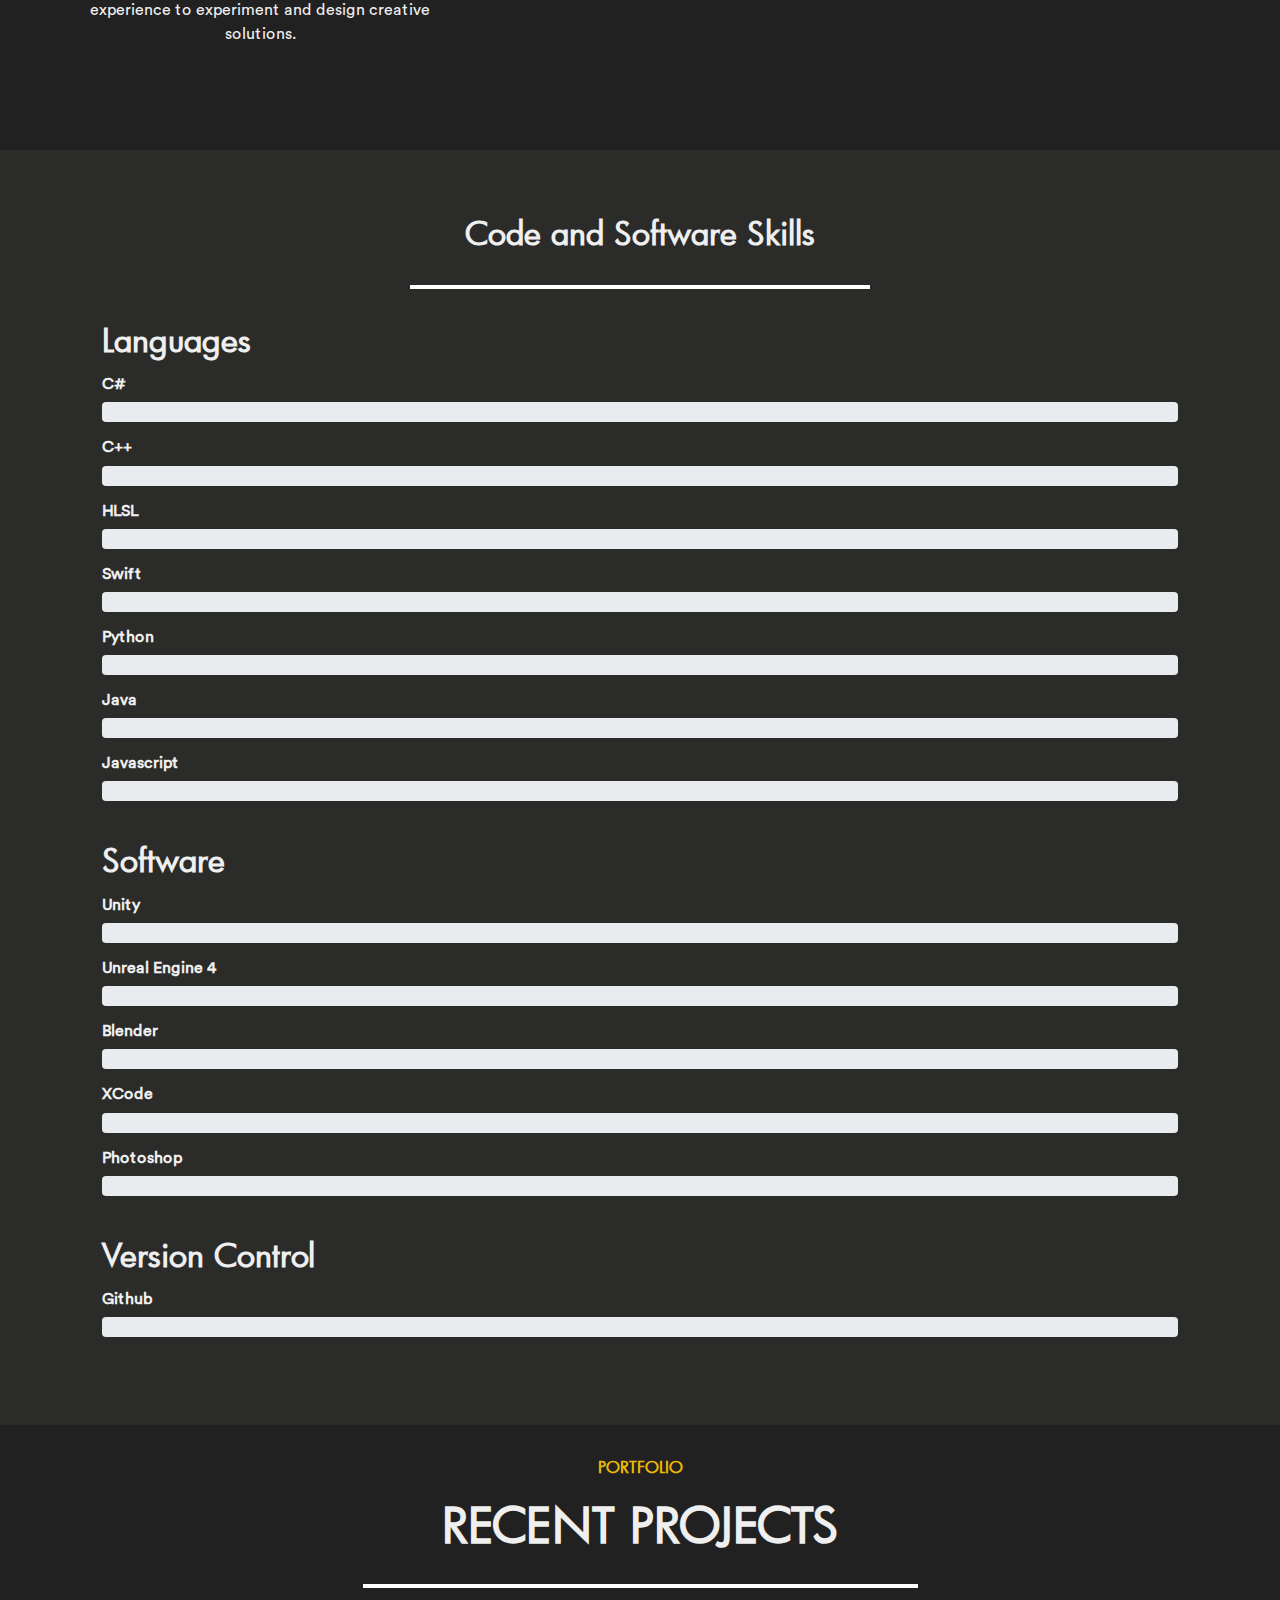
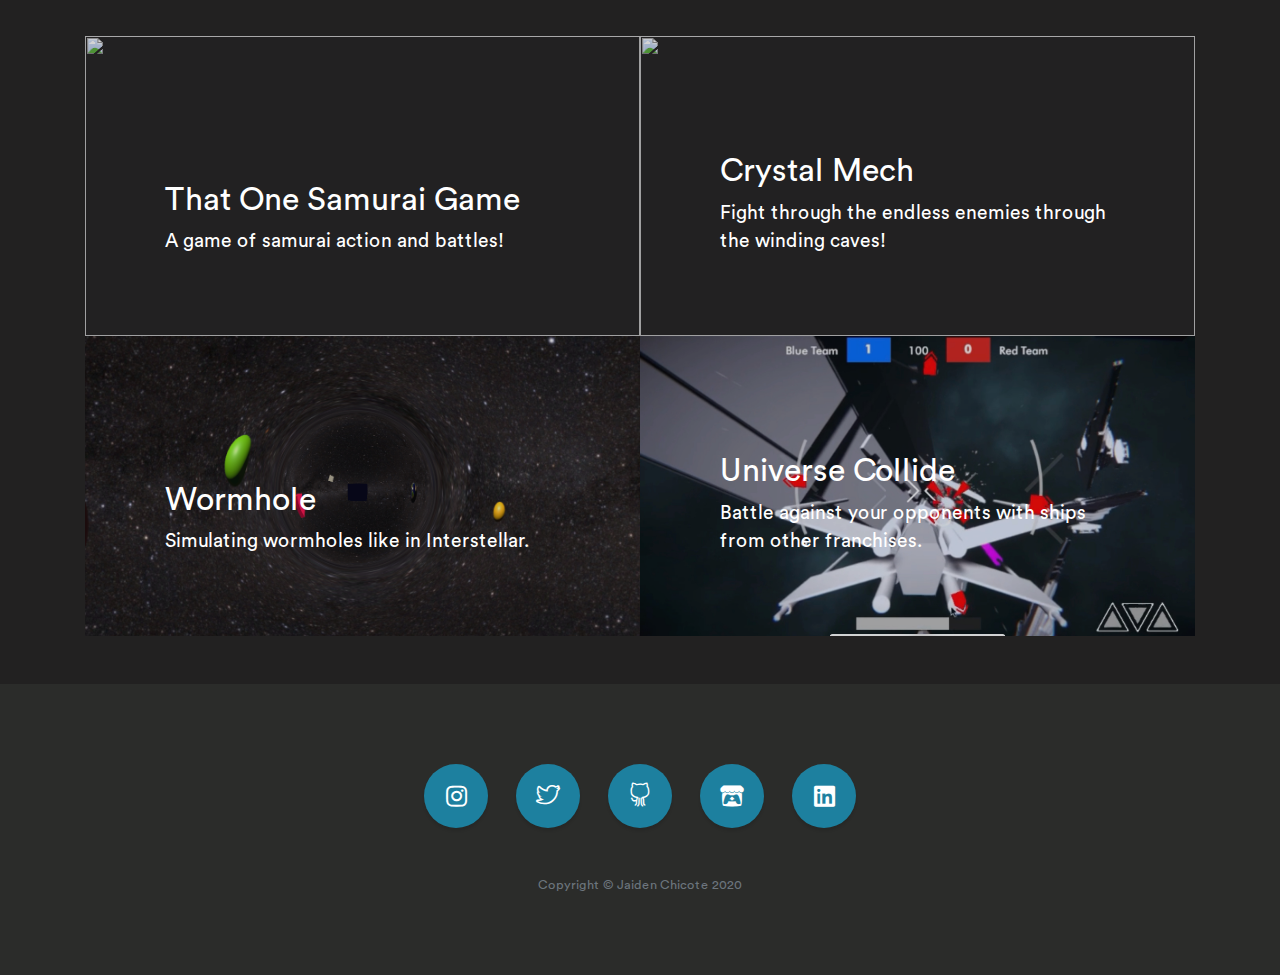
==== commit b6926492: "updated descriptions on all unity projects" ====
--- a/index.html
+++ b/index.html
@@ -234,7 +234,7 @@
       </div>
       <div class="row no-gutters">
         <div class="col-lg-6">
-          <a class="portfolio-item portfolio-block" href="#!">
+          <a class="portfolio-item portfolio-block" href="pages/that-one-samurai-game.html">
             <div class="caption">
               <div class="caption-content">
                 <div class="h2">That One Samurai Game</div>
@@ -245,7 +245,7 @@
           </a>
         </div>
         <div class="col-lg-6">
-          <a class="portfolio-item portfolio-block" href="#!">
+          <a class="portfolio-item portfolio-block" href="pages/crystal-mech.html">
             <div class="caption">
               <div class="caption-content">
                 <div class="h2">Crystal Mech</div>
@@ -256,7 +256,7 @@
           </a>
         </div>
         <div class="col-lg-6">
-          <a class="portfolio-item portfolio-block" href="#!">
+          <a class="portfolio-item portfolio-block" href="pages/wormhole.html">
             <div class="caption">
               <div class="caption-content">
                 <div class="h2">Wormhole</div>
@@ -267,7 +267,7 @@
           </a>
         </div>
         <div class="col-lg-6">
-          <a class="portfolio-item portfolio-block" href="#!">
+          <a class="portfolio-item portfolio-block" href="pages/universe-collide.html">
             <div class="caption">
               <div class="caption-content">
                 <div class="h2">Universe Collide</div>
--- a/css/custom.css
+++ b/css/custom.css
@@ -39,14 +39,23 @@
   src: url(../fonts/CircularStd-Medium.otf);
 }
 
+@font-face {
+  font-family: CircularStd-Book;
+  src: url(../fonts/CircularStd-Book.ttf);
+}
+
 .body-general-text {
   color: #EFEFEF;
-  font-family: CircularStd;
+  font-family: CircularStd-Book;
 }
 
 .body-text {
   font-family: FuturaBook;
   font-size: 1rem;
+}
+
+h3 {
+  padding-bottom: 2vh;
 }
 
 .heading {
@@ -131,19 +140,21 @@
   padding-bottom: 2rem;
 }
 
-.button-container {
-  text-align: center;
-  padding-left: 15%;
-  padding-right: 15%;
-}
-
 .button-align {
   text-align: left;
 }
 
 .button-style {
-  width: 100%;
+  width: 30vh;
   border: 0;
+}
+
+@media only screen and (max-width: 750px){
+  .button-container {
+    text-align: center;
+    padding-left: 15%;
+    padding-right: 15%;
+  }
 }
 
 .polygon-animate {
@@ -190,10 +201,14 @@
 .portfolio-card-col {
   padding-top: 1rem;
   padding-bottom: 1rem;
+  display: flex;
+  justify-content: center;
+  text-align: center;
 }
 
 .portfolio-card {
   background-color: #4C5D63;
+  min-width: 30vh;
   border: 0px;
 }
 
@@ -212,12 +227,76 @@
   height: 200px;
 }
 
+/* Protfolio Project Page */
+
+.project-header {
+  padding-top: 7vh;
+}
+
+.carosel-image {
+  object-fit: cover;
+  height: 70vh;
+  width: 100%;
+  overflow: hidden;
+}
+
+.btn-circle.btn-xl {
+    width: 70px;
+    height: 70px;
+    padding: 10px 16px;
+    border-radius: 35px;
+    font-size: 12px;
+    text-align: center;
+}
+
+.btn-hor-spacing {
+  padding-right: 3vh;
+}
+
+.header-badge {
+  padding-left: 1rem;
+  padding-right: 1rem;
+  padding-top: 1rem;
+  padding-bottom: 1rem;
+  font-size: 16px;
+}
+
+.image-fit {
+  width: 90%;
+  height: 100%;
+  display:flex;
+  object-fit: cover;
+  position: absolute;
+  overflow: hidden;
+}
+
+.row-padding {
+  padding-top: 2vh;
+  padding-bottom: 4vh;
+}
+
+.button-col-alignment {
+  float: left;
+}
+
+@media only screen and (max-width: 1200px){
+  .carosel-image {
+    height: 50vh;
+  }
+}
+
+@media only screen and (max-width: 600px){
+  .carosel-image {
+    height: 25vh;
+  }
+}
+
 /* Page transition */
 
-body {
-    animation: fadeInAnimation ease 3s
-    animation-iteration-count: 1;
-    animation-fill-mode: forwards;
+.fader {
+  animation: fadeInAnimation ease 1.5s;
+  animation-iteration-count: 1;
+  animation-fill-mode: forwards;
 }
 
 @keyframes fadeInAnimation {
@@ -226,5 +305,5 @@
     }
     100% {
         opacity: 1;
-     }
-}
+    }
+}
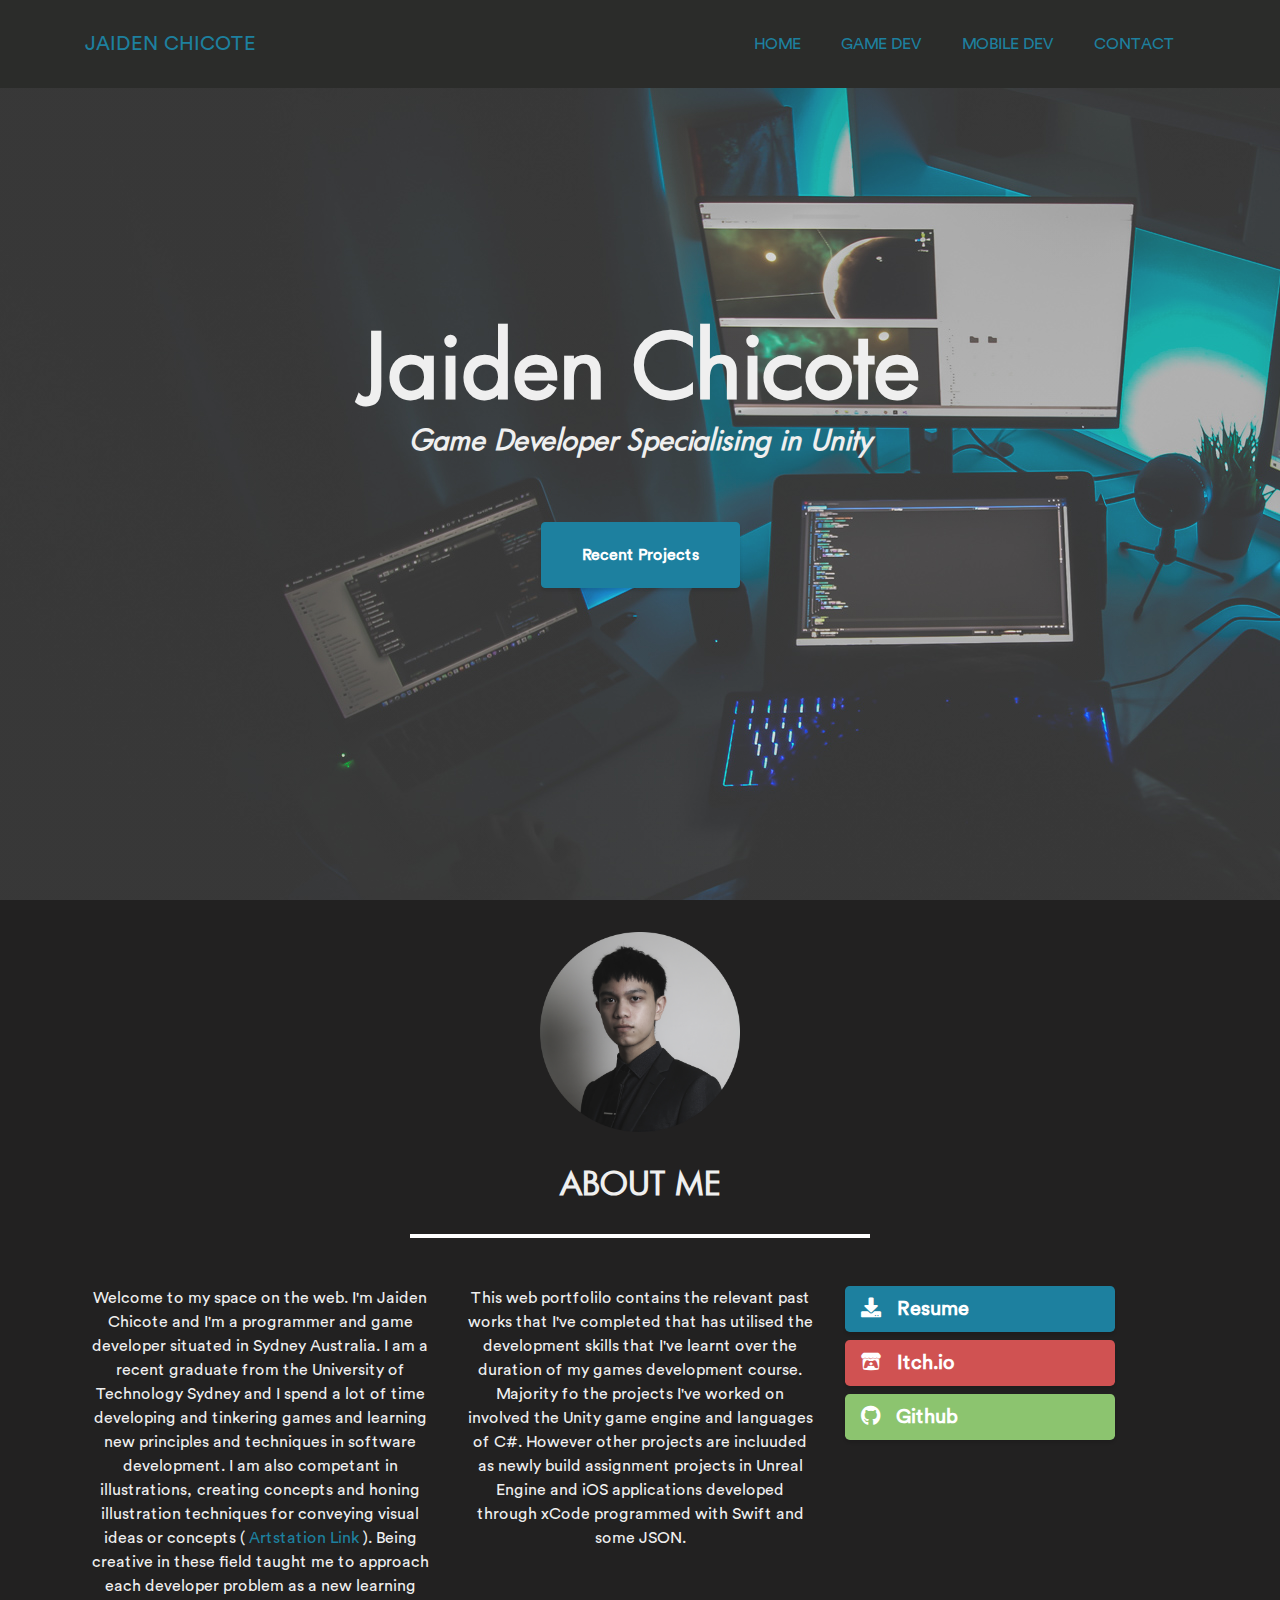
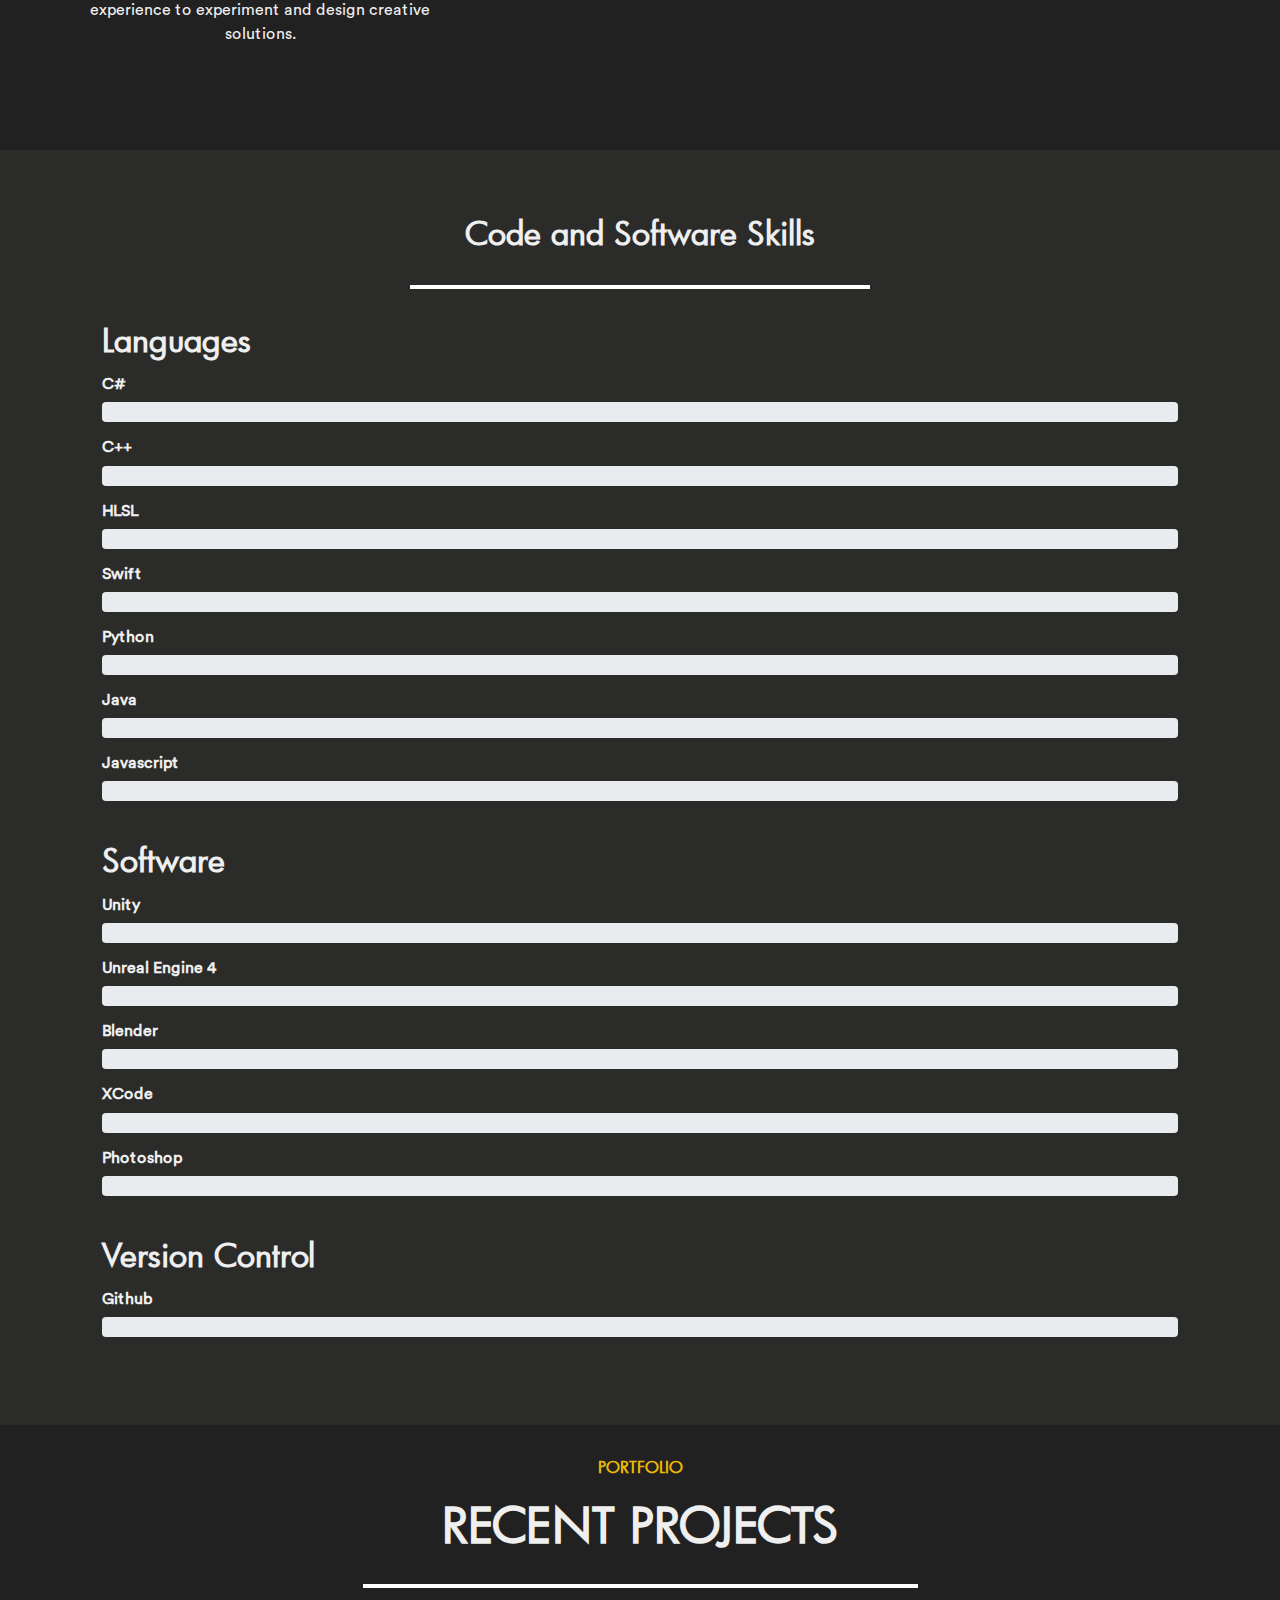
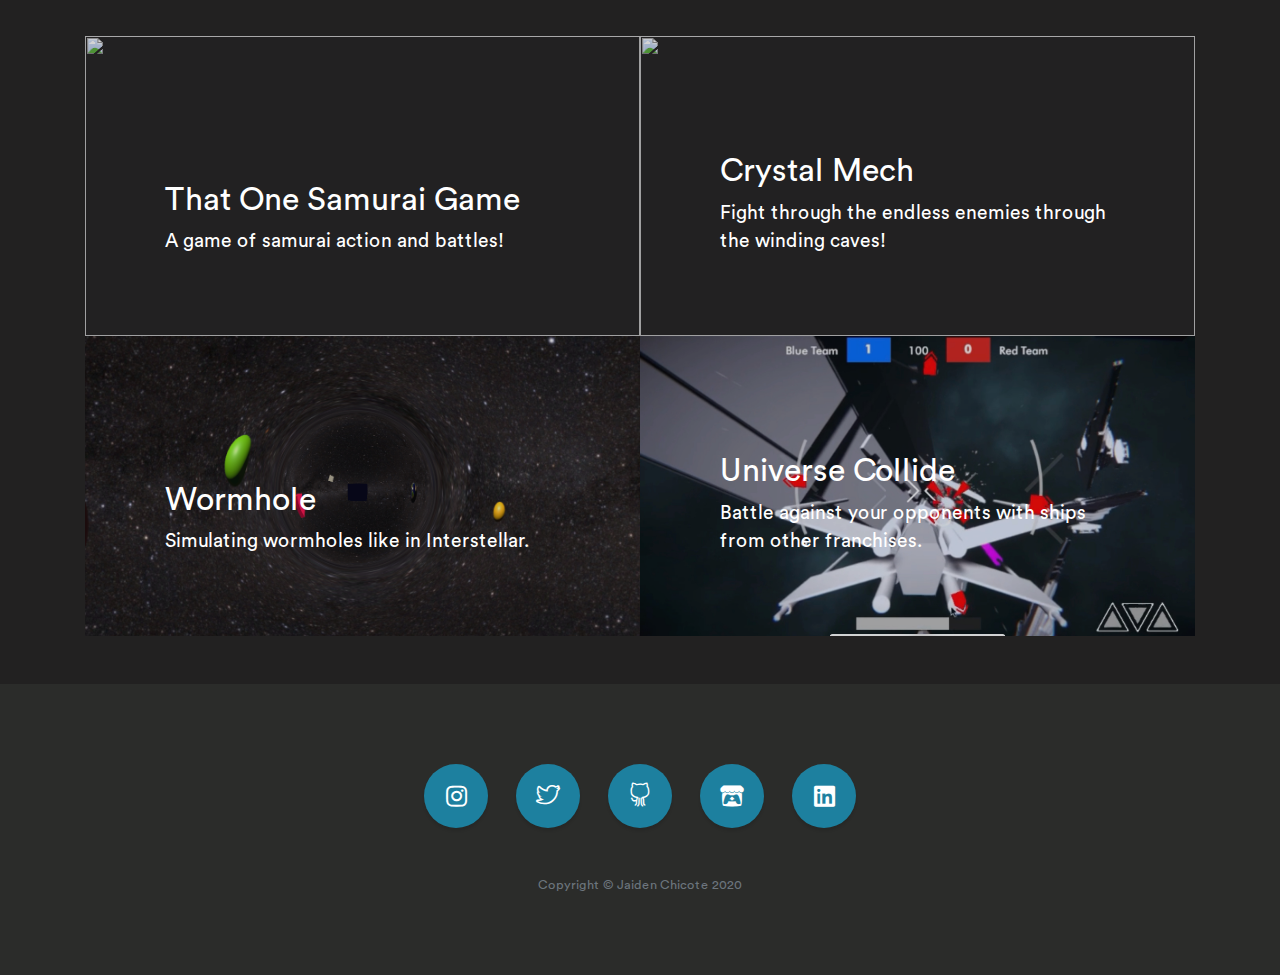
==== commit 75e463f6: "First Final Changes to websitte" ====
--- a/index.html
+++ b/index.html
@@ -30,21 +30,6 @@
   <!-- Transition scripts for the page -->
   <script type="text/javascript" src="js/site-transitions.js"></script>
 
-  <style>
-        .fader {
-          animation: fadeInAnimation ease 3s;
-          animation-iteration-count: 1;
-          animation-fill-mode: forwards;
-        }
-        @keyframes fadeInAnimation {
-            0% {
-                opacity: 0;
-            }
-            100% {
-                opacity: 1;
-            }
-        }
-    </style>
 </head>
 
 <body id="page-top" class="body-general-text"  style="background-color: #222121;">
@@ -62,7 +47,7 @@
 									<li class="nav-item mx-0 mx-lg-1"><a class="nav-link py-3 px-0 px-lg-3 rounded js-scroll-trigger" href="#home">Home</a></li>
                   <li class="nav-item mx-0 mx-lg-1"><a class="nav-link py-3 px-0 px-lg-3 rounded js-scroll-trigger" href="pages/game-portfolio.html">Game Dev</a></li>
                   <li class="nav-item mx-0 mx-lg-1"><a class="nav-link py-3 px-0 px-lg-3 rounded js-scroll-trigger" href="pages/mobile-portfolio.html">Mobile Dev</a></li>
-                  <li class="nav-item mx-0 mx-lg-1"><a class="nav-link py-3 px-0 px-lg-3 rounded js-scroll-trigger" href="#contact">Contact</a></li>
+                  <li class="nav-item mx-0 mx-lg-1"><a class="nav-link py-3 px-0 px-lg-3 rounded js-scroll-trigger" href="pages/contact.html">Contact</a></li>
               </ul>
           </div>
       </div>
@@ -77,7 +62,11 @@
       </h3>
       <a class="btn btn-primary btn-xl js-scroll-trigger" href="#portfolio">Recent Projects</a>
     </div>
+    <dic class="arrow-down">
+      <i class="fas fa-angle-up"></i>
+    </div>
     <div class="overlay"></div>
+
   </header>
 
   <!-- About -->
@@ -308,7 +297,7 @@
     <div class="container">
       <ul class="list-inline mb-5">
         <li class="list-inline-item">
-          <a class="social-link rounded-circle text-white mr-3" href="https://www.instagram.com/mr_dev_n_play/">
+          <a class="social-link rounded-circle text-white mr-3" href="https://www.instagram.com/mr_devlog/">
             <i class="fab fa-instagram"></i>
           </a>
         </li>
--- a/css/custom.css
+++ b/css/custom.css
@@ -20,7 +20,8 @@
 .header-image {
   padding-top: 3rem;
   padding-bottom: 3rem;
-  background: linear-gradient(90deg,rgba(255,255,255,.1) 0,rgba(255,255,255,.1) 100%),url(../img/evacuation-gameplay.png);
+  width:100%;
+  background: linear-gradient(90deg,rgba(255,255,255,.1) 0,rgba(255,255,255,.1) 100%),url(../img/header-room-shot.jpg);
 }
 
 /* Body Style */
@@ -89,6 +90,12 @@
   z-index: 999;
 }
 
+.arrow-down {
+  display: none;
+  bottom: 0;
+  text-align: center;
+}
+
 .content-padding {
   padding-top: 2rem;
   padding-bottom: 3rem;
@@ -142,6 +149,11 @@
 
 .button-align {
   text-align: left;
+}
+
+.center-button {
+  display: relative !important;
+  text-align: center;
 }
 
 .button-style {
@@ -270,6 +282,10 @@
   overflow: hidden;
 }
 
+.shadow {
+  box-shadow: 0 4px 8px 0 rgba(0, 0, 0, 0.2), 0 6px 20px 0 rgba(0, 0, 0, 0.19);
+}
+
 .row-padding {
   padding-top: 2vh;
   padding-bottom: 4vh;
